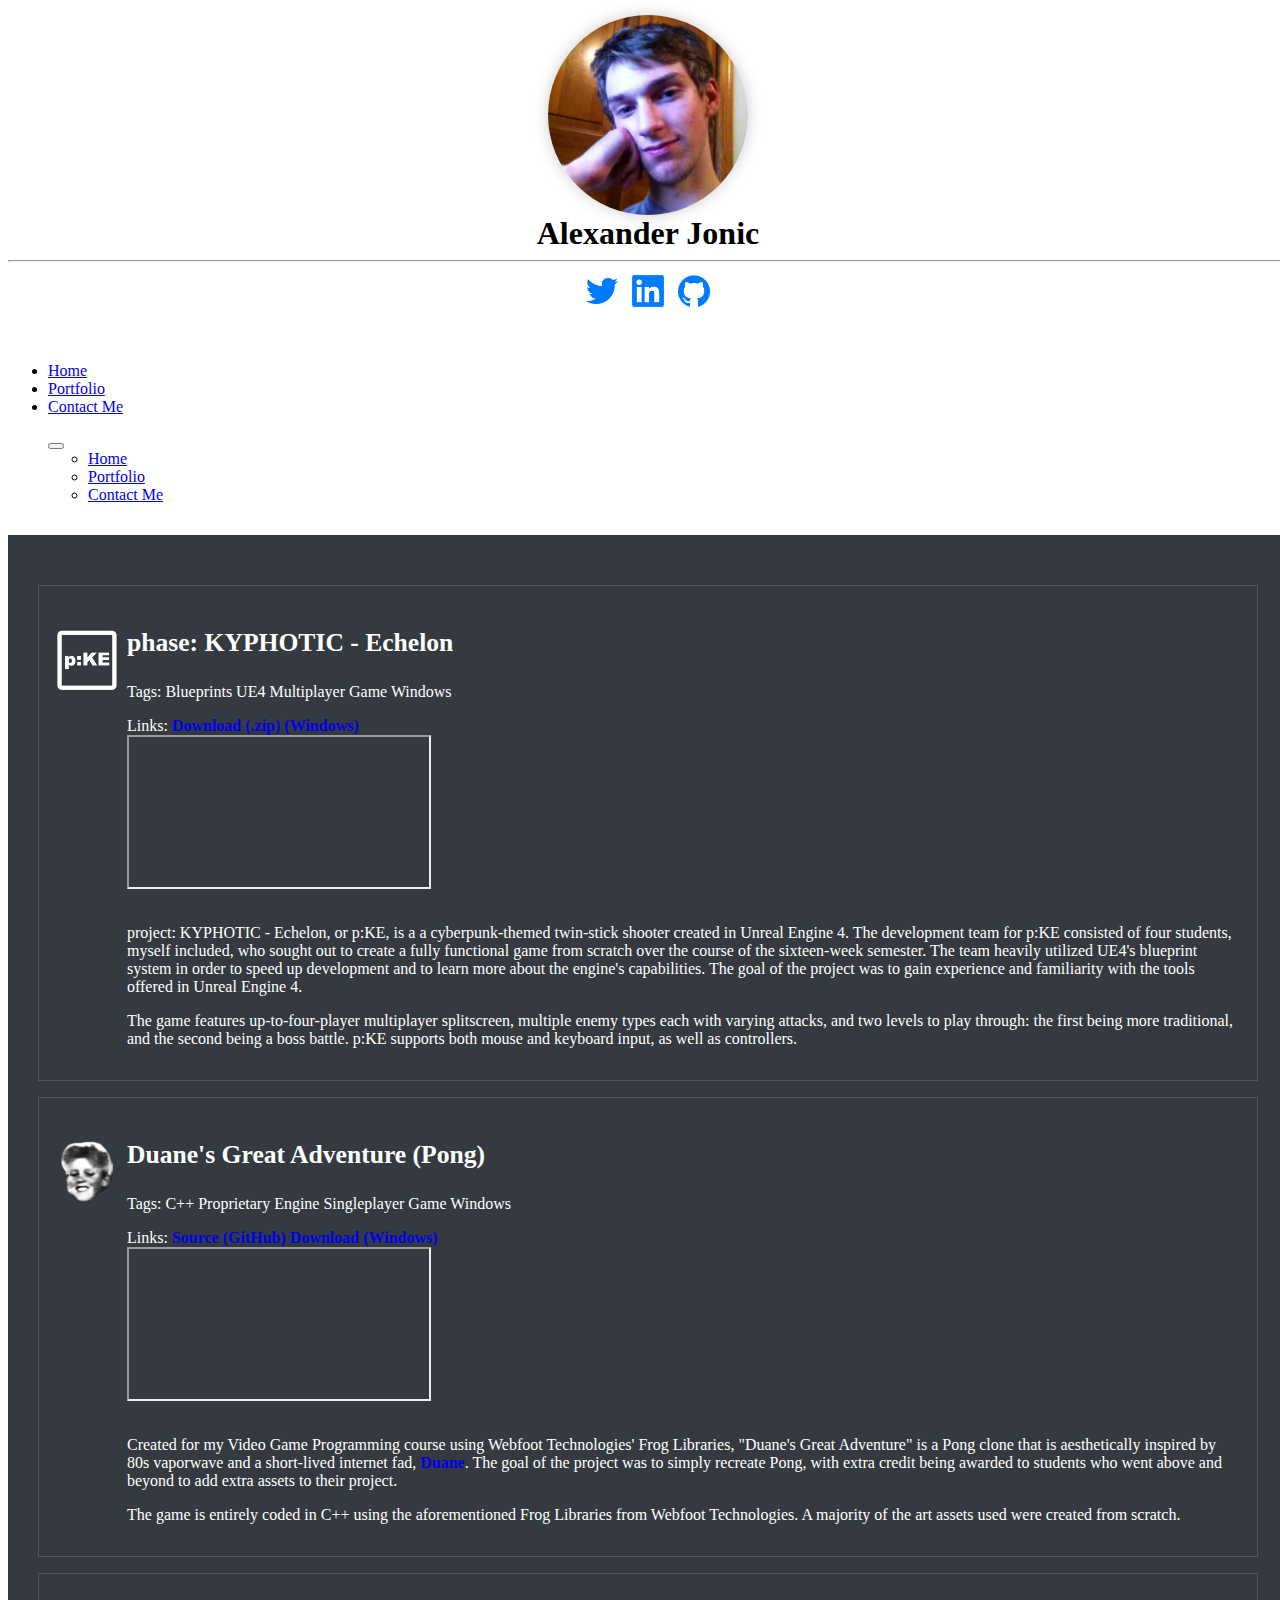
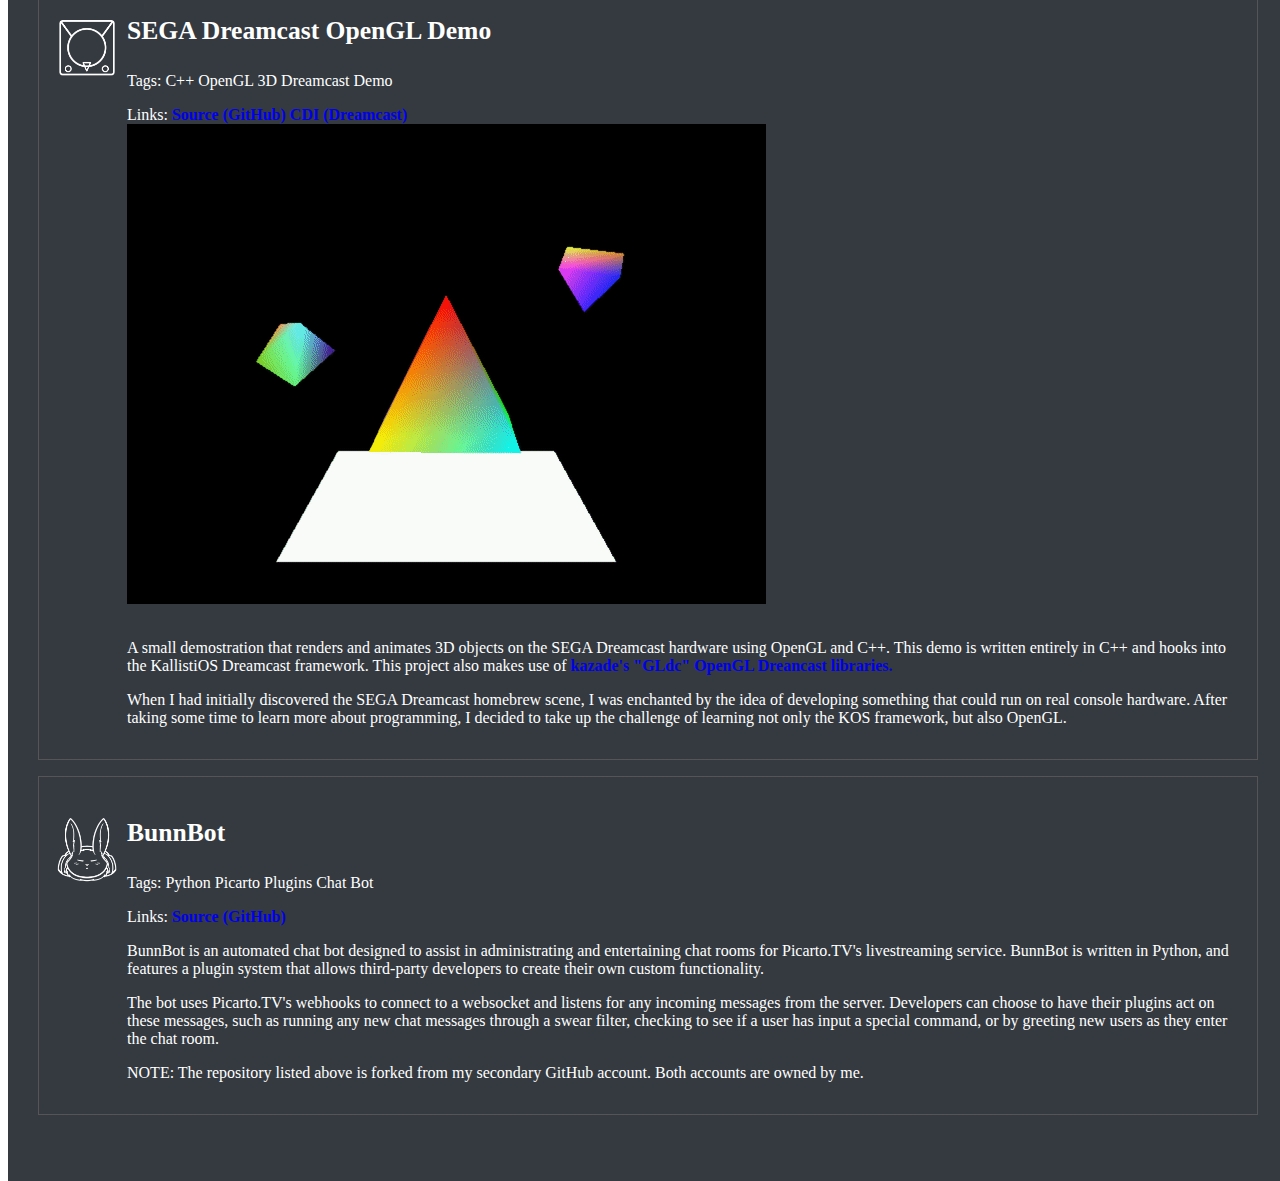
==== portfolio.html @ a9bcf686 "Added source code for Duane" ====
<!DOCTYPE html>
<html lang="en">
<head>
  <meta charset="utf-8">
  <meta name="viewport" content="width=device-width, initial-scale=1, shrink-to-fit=no">

  <link rel="stylesheet" href="https://stackpath.bootstrapcdn.com/bootstrap/4.2.1/css/bootstrap.min.css" integrity="sha384-GJzZqFGwb1QTTN6wy59ffF1BuGJpLSa9DkKMp0DgiMDm4iYMj70gZWKYbI706tWS" crossorigin="anonymous">

  <script src="https://code.jquery.com/jquery-3.3.1.slim.min.js" integrity="sha384-q8i/X+965DzO0rT7abK41JStQIAqVgRVzpbzo5smXKp4YfRvH+8abtTE1Pi6jizo" crossorigin="anonymous"></script>
  <script src="https://cdnjs.cloudflare.com/ajax/libs/popper.js/1.14.6/umd/popper.min.js" integrity="sha384-wHAiFfRlMFy6i5SRaxvfOCifBUQy1xHdJ/yoi7FRNXMRBu5WHdZYu1hA6ZOblgut" crossorigin="anonymous"></script>
  <script src="https://stackpath.bootstrapcdn.com/bootstrap/4.2.1/js/bootstrap.min.js" integrity="sha384-B0UglyR+jN6CkvvICOB2joaf5I4l3gm9GU6Hc1og6Ls7i6U/mkkaduKaBhlAXv9k" crossorigin="anonymous"></script>

  <link rel="stylesheet" href="https://cdnjs.cloudflare.com/ajax/libs/font-awesome/4.7.0/css/font-awesome.min.css">
  <link rel="stylesheet" href="stylesheets/style.css">

  <title>Alexander Jonic</title>
</head>
<body>
  <div>
    <!-- Header -->
    <section>
      <div class="d-flex flex-row justify-content-center align-items-center" align="center" style="margin: 15px 0px;">
        <div class="p-2"><img src="content/alex_profile.jpg" class="img-fluid mx-auto profile-pic" alt="Alexander Jonic"></div>
        <div class="p-2">
          <h1 style="margin:auto;">Alexander Jonic</h1>
          <hr/>
          <div>
            <ul style="padding: 5px; margin: auto;">
              <li class="social-media">
                <a href="http://www.twitter.com/alexjonic"><img src="content/social_media_icons/twitter_hover.png" style="animation-delay: 0s;"></a>
              </li>
              <li class="social-media">
                <a href="http://www.linkedin.com/in/alex-jonic"><img src="content/social_media_icons/linkedin_hover.png" style="animation-delay: 0.15s;"></a>
              </li>
              <li class="social-media">
                <a href="https://github.com/AlexanderSJ"><img src="content/social_media_icons/github_hover.png" style="animation-delay: 0.3s;"></a>
              </li>
            </ul>
          </div>
        </div>

      </div>
    </section>

    <span id="pke"></span>
    <!-- Navbar -->
    <nav class="navbar navbar-expand-sm navbar-expand-md navbar-expand-lg bg-dark navbar-dark sticky-top" style="padding-top: 15px; padding-bottom: 15px;">
      <div class="container d-none d-sm-block">
        <ul class="navbar-nav">
          <li class="nav-item d-none d-sm-inline">
            <a class="nav-link" href="index.html#home">Home</a>
          </li>
          <!--<li class="nav-item d-none d-sm-inline">
            <a class="nav-link" href="">Résumé</a>
          </li>-->
          <li class="nav-item d-none d-sm-inline">
            <a class="nav-link active" href="#">Portfolio</a>
          </li>
          <li class="nav-item d-none d-sm-inline">
            <a class="nav-link" href="index.html#contact">Contact Me</a>
          </li>
        </ul>
      </div>
      <ul class="navbar-nav d-block d-sm-none">
        <button class="navbar-toggler" type="button" data-toggle="collapse" data-target="#navbarNav" aria-controls="navbarNav" aria-expanded="false" aria-label="Toggle navigation">
          <span class="navbar-toggler-icon"></span>
        </button>
        <div class="collapse navbar-collapse" id="navbarNav">
          <ul class="navbar-nav">
            <li class="nav-item">
              <a class="nav-link" href="index.html#home">Home</a>
            </li>
            <!-- <li>
              <a class="nav-link" href="">Résumé</a>
            </li> -->
            <li>
              <a class="nav-link active" href="#">Portfolio</a>
            </li>
            <li>
              <a class="nav-link" href="index.html#contact">Contact Me</a>
            </li>
          </ul>
        </div>
      </ul>
    </nav>

    <!-- Information Section -->
    <section>
      <div class="container-fluid section pl-5 pr-5" style="background-color:#343a40; height:100%; color:#FFF;">

          <div class="row mt-2">
            <div class="col-xs-12 col-sm-12 col-md-12 col-lg-12 col-xl-12 pb-4">
              <div class="card h-100">
                <div class="card-block block-4">
                  <h3 class="card-title">phase: KYPHOTIC - Echelon</h3>
                  <p>
                    Tags:
                    <span class="badge badge-pill badge-primary">Blueprints</span>
                    <span class="badge badge-pill badge-primary">UE4</span>
                    <span class="badge badge-pill badge-primary">Multiplayer</span>
                    <span class="badge badge-pill badge-primary">Game</span>
                    <span class="badge badge-pill badge-primary">Windows</span>
                    <!-- <span class="badge badge-pill badge-primary">Mac</span> -->
                  </p>
                  <div class="pb-2">
                    Links:
                    <a href="https://drive.google.com/file/d/1HahaZ5cxIX4D4kUOgcbwauWIiXdD_yse/view" class="btn btn-primary btn-sm" role="button">Download (.zip) (Windows)</a>
                  </div>
                  <div class="d-flex flex-row portfolio-video">
                    <div class="embed-responsive embed-responsive-16by9">
                      <iframe class="embed-responsive-item" src="https://www.youtube.com/embed/3O8rvNRopBs" allowfullscreen></iframe>
                    </div>
                  </div>
                  <div>
                    <p class="card-text">
                      project: KYPHOTIC - Echelon, or p:KE, is a a cyberpunk-themed twin-stick shooter created in Unreal Engine 4. The development team for p:KE consisted of four students, myself included, who sought out to create
                      a fully functional game from scratch over the course of the sixteen-week semester. The team heavily utilized UE4's blueprint system in order to speed up development and to learn more about the engine's capabilities. The goal of the project was to gain experience
                      and familiarity with the tools offered in Unreal Engine 4.
                    </p>
                    <span id="duane"></span>
                    <p class="card-text">
                      The game features up-to-four-player multiplayer splitscreen, multiple enemy types each with varying attacks, and two levels to play through: the first being more traditional, and the second being a boss battle. p:KE supports both mouse and keyboard input, as well as controllers.
                    </p>
                  </div>
                </div>
              </div>
            </div>
            <div class="col-xs-12 col-sm-12 col-md-12 col-lg-12 col-xl-12 pb-4">
              <div class="card h-100">
                <div class="card-block block-5">
                  <h3 class="card-title">Duane's Great Adventure (Pong)</h3>
                  <p>
                    Tags:
                    <span class="badge badge-pill badge-primary">C++</span>
                    <span class="badge badge-pill badge-primary">Proprietary Engine</span>
                    <span class="badge badge-pill badge-primary">Singleplayer</span>
                    <span class="badge badge-pill badge-primary">Game</span>
                    <span class="badge badge-pill badge-primary">Windows</span>
                  </p>
                  <div class="pb-2">
                    Links:
                    <a href="https://github.com/AlexanderSJ/DuanesGreatAdventure" class="btn btn-primary btn-sm" role="button">Source (GitHub)</a>
                    <a href="https://github.com/AlexanderSJ/DuanesGreatAdventure/releases/tag/1.0.0" class="btn btn-primary btn-sm" role="button">Download (Windows)</a>
                  </div>
                  <div class="d-flex flex-row portfolio-video">
                    <div class="embed-responsive embed-responsive-16by9">
                      <iframe src="https://www.youtube.com/embed/Q-MtAIVDvu4" allowfullscreen></iframe>
                    </div>
                  </div>
                  <p class="card-text">
                    Created for my Video Game Programming course using Webfoot Technologies' Frog Libraries, "Duane's Great Adventure" is a Pong clone that is aesthetically inspired by 80s vaporwave and a short-lived internet fad, <a href="https://www.youtube.com/watch?v=mGvdVXxFkY4">Duane</a>.
                    The goal of the project was to simply recreate Pong, with extra credit being awarded to students who went above and beyond to add extra assets to their project.
                  </p>
                  <span id="dreamcast"></span>
                  <p class="card-text">
                    The game is entirely coded in C++ using the aforementioned Frog Libraries from Webfoot Technologies. A majority of the art assets used were created from scratch.
                  </p>
                </div>
              </div>
            </div>
            <div class="col-xs-12 col-sm-12 col-md-12 col-lg-12 col-xl-12 pb-4">
              <div class="card h-100">
                <div class="card-block block-6">
                  <h3 class="card-title">SEGA Dreamcast OpenGL Demo</h3>
                  <p>
                    Tags:
                    <span class="badge badge-pill badge-primary">C++</span>
                    <span class="badge badge-pill badge-primary">OpenGL</span>
                    <span class="badge badge-pill badge-primary">3D</span>
                    <span class="badge badge-pill badge-primary">Dreamcast</span>
                    <span class="badge badge-pill badge-primary">Demo</span>
                  </p>
                  <div class="pb-2">
                    Links:
                    <a href="https://github.com/AlexanderSJ/Dreamcast_OpenGL_Demo" class="btn btn-primary btn-sm" role="button">Source (GitHub)</a>
                    <a href="https://github.com/AlexanderSJ/Dreamcast_OpenGL_Demo/releases" class="btn btn-primary btn-sm" role="button">CDI (Dreamcast)</a>
                  </div>
                  <div class="portfolio-video">
                    <img src="content/dreamcast.gif" class="img-fluid"/>
                  </div>

                  <p class="card-text">
                    A small demostration that renders and animates 3D objects on the SEGA Dreamcast hardware using OpenGL and C++.
                    This demo is written entirely in C++ and hooks into the KallistiOS Dreamcast framework. This project also makes use
                    of <a href="http://dcemulation.org/phpBB/viewtopic.php?f=29&t=104595">kazade's "GLdc" OpenGL Dreancast libraries.</a>
                  </p>
                  <p>
                    When I had initially discovered the SEGA Dreamcast homebrew scene, I was enchanted by the idea of developing something that could run on real console hardware. After taking some time to
                    learn more about programming, I decided to take up the challenge of learning not only the KOS framework, but also OpenGL.
                  </p>
                  <span id="bunnbot"></span>
                </div>
              </div>
            </div>

            <div class="col-xs-12 col-sm-12 col-md-12 col-lg-12 col-xl-12 pb-4">
              <div class="card">
                <div class="card-block block-7">
                  <h3 class="card-title">BunnBot</h3>
                  <p>
                    Tags:
                    <span class="badge badge-pill badge-primary">Python</span>
                    <span class="badge badge-pill badge-primary">Picarto</span>
                    <span class="badge badge-pill badge-primary">Plugins</span>
                    <span class="badge badge-pill badge-primary">Chat Bot</span>
                  </p>
                  <div class="pb-2">
                    Links:
                    <a href="https://github.com/AlexanderSJ/Bunnbot" class="btn btn-primary btn-sm" role="button">Source (GitHub)</a>
                  </div>
                  <p class="card-text">
                    BunnBot is an automated chat bot designed to assist in administrating and entertaining chat rooms for Picarto.TV's livestreaming service.
                    BunnBot is written in Python, and features a plugin system that allows third-party developers to create their own custom functionality.
                  </p>
                  <p>
                    The bot uses Picarto.TV's webhooks to connect to a websocket and listens for any incoming messages from the server. Developers can choose to have their plugins act on these
                    messages, such as running any new chat messages through a swear filter, checking to see if a user has input a special command, or by greeting new users as they enter the chat room.
                  </p>
                  <p>
                    NOTE: The repository listed above is forked from my secondary GitHub account. Both accounts are owned by me.
                  </p>
                </div>
              </div>
            </div>

          </div>

        </div>
      </section>

  <!-- End HTML -->
  </div>
</div>


</body>
</html>
---- stylesheets/style.css ----
html, body {
  height: 100%;
  width: 100%;
}
.section {
  padding: 50px 30px;
}

.section-header{
  padding-bottom:15px;
}
.social-media {
  display: inline;
  text-align:center;
  padding: 0px 5px;
}

.social-media img {
  height:32px;
  width:32px;
  -webkit-animation: social-media-start 1.5s 1 ease-out;
  animation-fill-mode: both;
}

.portfolio-video {
  max-width: 500px;
  padding-bottom: 15px;
}

div.about_text {
  font-family: "Arial";
  font-size: 18px;
  font-style: italic;
}

img.profile-pic {
  display:block;
  box-shadow: 0px 0px 15px #CCC;
  border-radius: 50%;
  max-width: 100%;
  height: auto;
  width: 200px;
}

hr {
  background-color: #ccc;
}

/* XS */
.card .card-block .card-title {
  color:#FFF;
  //background-color: #FF0;
  font-size:1rem;
  font-weight: bold;
}

/* Small */
@media (min-width: 26em){
  .card .card-block .card-title {
    color:#FFF;
    //background-color: #0FF;
    font-size:1.2rem;
  }
}

/* Small */
@media (min-width: 36em){
  .card .card-block .card-title {
    color:#FFF;
    //background-color: #F0F;
    font-size:1rem;
  }
}

/* Small */
@media (min-width: 49em){
  .card .card-block .card-title {
    color:#FFF;
    //background-color: #F00;
    font-size:1rem;
  }
}

/* Medium */
@media (min-width: 56em){
  .card .card-block .card-title {
    color:#FFF;
    //background-color: #0F0;
    font-size:1.4rem;
  }
}

/* Large */
@media (min-width: 75em){
  .card .card-block .card-title {
    color:#FFF;
    //background-color: #00F;
    font-size:1.6rem;
  }
}

.card {
  padding: 1rem;
  margin-top: 0;
  margin-bottom: 1rem;
  border: 1px solid #555;
  -webkit-transition: .5s all ease;
  -moz-transition: .5s all ease;
  transition: .5s all ease;
  background-color:#343a40;
}

.card:hover {
  -webkit-box-shadow: 0px 0px 25px -4px rgb(158, 158, 158);
  -moz-box-shadow: 0px 0px 25px -4px rgb(158, 158, 158);
  box-shadow: 0px 0px 25px -4px rgb(158, 158, 158);
}

.card .card-block {
  padding-left: 72px;
  position: relative;
}

.card .card-block a {
  font-weight: 700;
  text-decoration: none;
}

.card .card-block:before {
  position: absolute;
  font-size:39px;
  color: #007b5e;
  left: 0;
  -webkit-transition: -webkit-transform .2s ease-in-out;
  transition:transform .2s ease-in-out;
}

.card .block-1:before {
  content:"";
  width:64px;
  height:64px;
  background-image: url("../content/languages_icon.png");
  background-size: 64px 64px;
  background-repeat: no-repeat;
}

.card .block-2:before {
  content:"";
  width:64px;
  height:64px;
  background-image: url("../content/tools_icon.png");
  background-size: 64px 64px;
  background-repeat: no-repeat;
}

.card .block-3:before {
  content:"";
  width:64px;
  height:64px;
  background-image: url("../content/technologies_icon.png");
  background-size: 64px 64px;
  background-repeat: no-repeat;
}

.card .block-4:before {
  content:"";
  width:64px;
  height:64px;
  background-image: url("../content/pke_icon.png");
  background-size: 64px 64px;
  background-repeat: no-repeat;
}

.card .block-5:before {
  content:"";
  width:64px;
  height:64px;
  background-image: url("../content/duane_icon.png");
  background-size: 64px 64px;
  background-repeat: no-repeat;
}

.card .block-6:before {
  content:"";
  width:64px;
  height:64px;
  background-image: url("../content/dreamcast_icon.png");
  background-size: 64px 64px;
  background-repeat: no-repeat;
}

.card .block-7:before {
  content:"";
  width:64px;
  height:64px;
  background-image: url("../content/bunbot_icon.png");
  background-size: 64px 64px;
  background-repeat: no-repeat;
}

.card:hover .card-block:before {
  /*transform: rotateY(360deg);
  transition: 1s all ease;
  */

  -webkit-animation: rotate-icon 1.5s infinite linear;

}

@-webkit-keyframes rotate-icon {
  from{
    -webkit-transform:rotateY(0deg);
  }
  to {
    -webkit-transform:rotateY(359deg);
  }
}

@-webkit-keyframes social-media-start {
  0% {
    -webkit-transform:translate(0px, -10px);
    opacity: 0;
  }

  1% {
    opacity: 0;
  }

  100% {
    -webkit-transform:translate(0px, 0px);
    opacity: 1;
  }
}
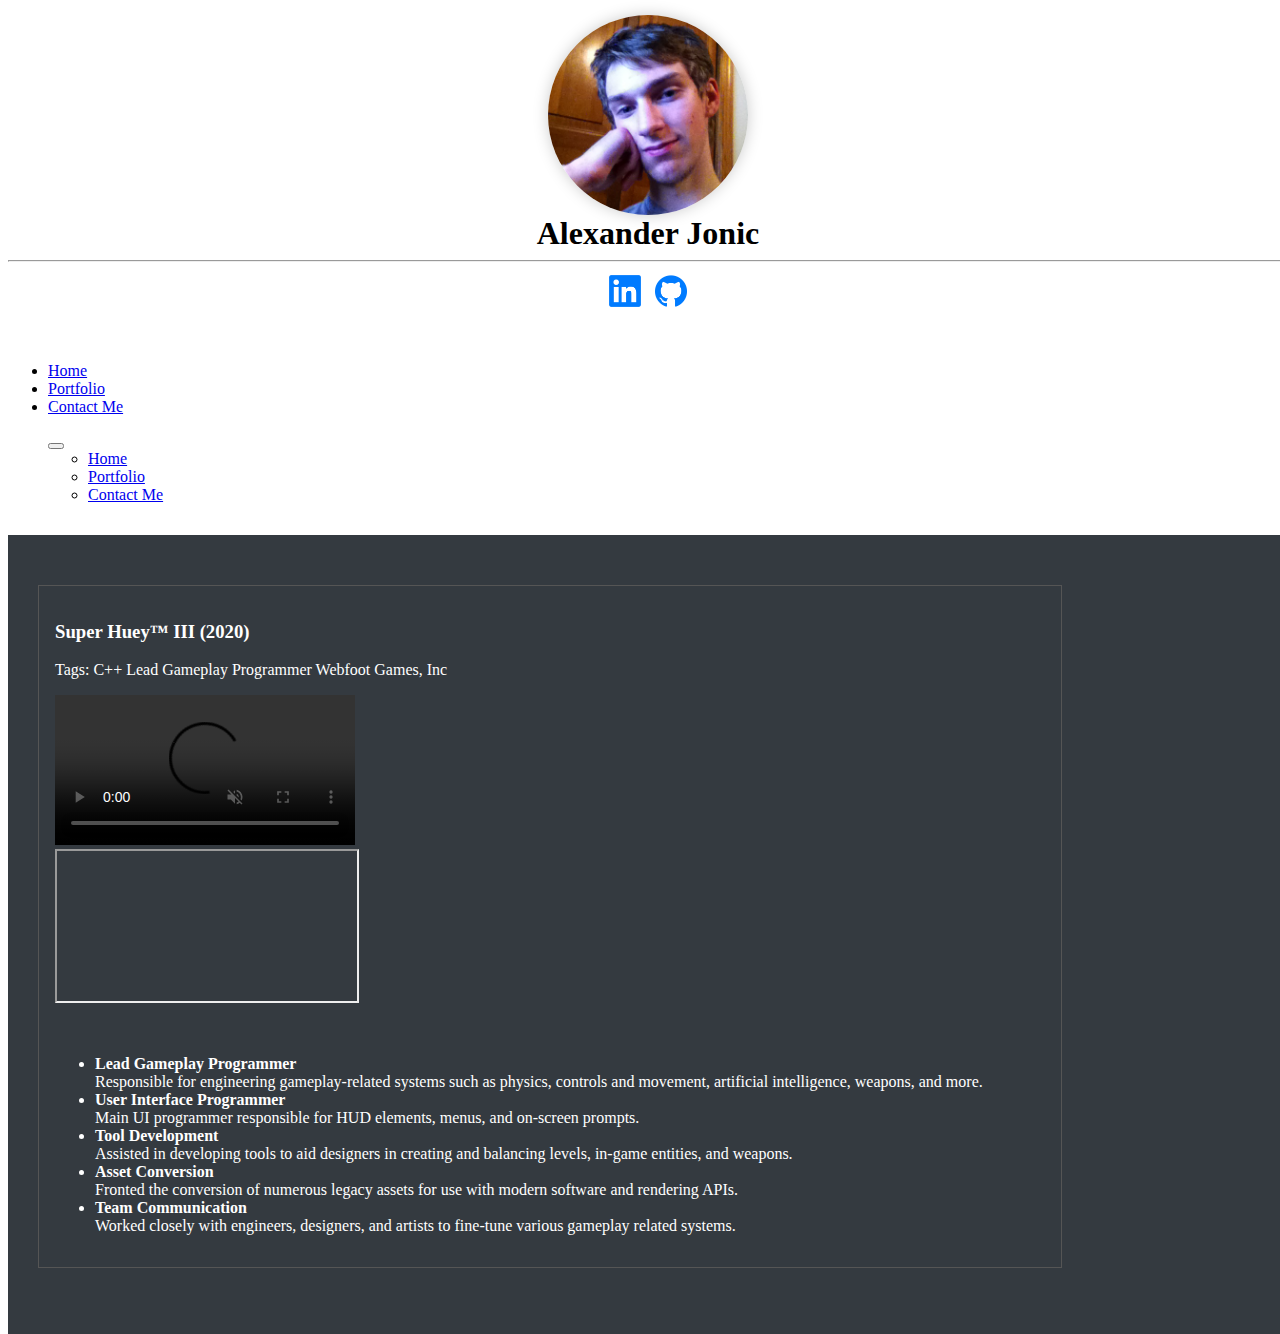
==== commit 3428dd31: "Updated portfolio." ====
--- a/portfolio.html
+++ b/portfolio.html
@@ -1,235 +1,130 @@
 <!DOCTYPE html>
 <html lang="en">
 <head>
-  <meta charset="utf-8">
-  <meta name="viewport" content="width=device-width, initial-scale=1, shrink-to-fit=no">
+   <meta charset="utf-8">
+   <meta name="viewport" content="width=device-width, initial-scale=1, shrink-to-fit=no">
 
-  <link rel="stylesheet" href="https://stackpath.bootstrapcdn.com/bootstrap/4.2.1/css/bootstrap.min.css" integrity="sha384-GJzZqFGwb1QTTN6wy59ffF1BuGJpLSa9DkKMp0DgiMDm4iYMj70gZWKYbI706tWS" crossorigin="anonymous">
+   <link rel="stylesheet" href="https://stackpath.bootstrapcdn.com/bootstrap/4.2.1/css/bootstrap.min.css" integrity="sha384-GJzZqFGwb1QTTN6wy59ffF1BuGJpLSa9DkKMp0DgiMDm4iYMj70gZWKYbI706tWS" crossorigin="anonymous">
 
-  <script src="https://code.jquery.com/jquery-3.3.1.slim.min.js" integrity="sha384-q8i/X+965DzO0rT7abK41JStQIAqVgRVzpbzo5smXKp4YfRvH+8abtTE1Pi6jizo" crossorigin="anonymous"></script>
-  <script src="https://cdnjs.cloudflare.com/ajax/libs/popper.js/1.14.6/umd/popper.min.js" integrity="sha384-wHAiFfRlMFy6i5SRaxvfOCifBUQy1xHdJ/yoi7FRNXMRBu5WHdZYu1hA6ZOblgut" crossorigin="anonymous"></script>
-  <script src="https://stackpath.bootstrapcdn.com/bootstrap/4.2.1/js/bootstrap.min.js" integrity="sha384-B0UglyR+jN6CkvvICOB2joaf5I4l3gm9GU6Hc1og6Ls7i6U/mkkaduKaBhlAXv9k" crossorigin="anonymous"></script>
+   <script src="https://code.jquery.com/jquery-3.3.1.slim.min.js" integrity="sha384-q8i/X+965DzO0rT7abK41JStQIAqVgRVzpbzo5smXKp4YfRvH+8abtTE1Pi6jizo" crossorigin="anonymous"></script>
+   <script src="https://cdnjs.cloudflare.com/ajax/libs/popper.js/1.14.6/umd/popper.min.js" integrity="sha384-wHAiFfRlMFy6i5SRaxvfOCifBUQy1xHdJ/yoi7FRNXMRBu5WHdZYu1hA6ZOblgut" crossorigin="anonymous"></script>
+   <script src="https://stackpath.bootstrapcdn.com/bootstrap/4.2.1/js/bootstrap.min.js" integrity="sha384-B0UglyR+jN6CkvvICOB2joaf5I4l3gm9GU6Hc1og6Ls7i6U/mkkaduKaBhlAXv9k" crossorigin="anonymous"></script>
 
-  <link rel="stylesheet" href="https://cdnjs.cloudflare.com/ajax/libs/font-awesome/4.7.0/css/font-awesome.min.css">
-  <link rel="stylesheet" href="stylesheets/style.css">
+   <link rel="stylesheet" href="https://cdnjs.cloudflare.com/ajax/libs/font-awesome/4.7.0/css/font-awesome.min.css">
+   <link rel="stylesheet" href="stylesheets/style.css">
 
-  <title>Alexander Jonic</title>
+   <title>Alexander Jonic</title>
 </head>
 <body>
-  <div>
-    <!-- Header -->
-    <section>
-      <div class="d-flex flex-row justify-content-center align-items-center" align="center" style="margin: 15px 0px;">
-        <div class="p-2"><img src="content/alex_profile.jpg" class="img-fluid mx-auto profile-pic" alt="Alexander Jonic"></div>
-        <div class="p-2">
-          <h1 style="margin:auto;">Alexander Jonic</h1>
-          <hr/>
-          <div>
-            <ul style="padding: 5px; margin: auto;">
-              <li class="social-media">
-                <a href="http://www.twitter.com/alexjonic"><img src="content/social_media_icons/twitter_hover.png" style="animation-delay: 0s;"></a>
-              </li>
-              <li class="social-media">
-                <a href="http://www.linkedin.com/in/alex-jonic"><img src="content/social_media_icons/linkedin_hover.png" style="animation-delay: 0.15s;"></a>
-              </li>
-              <li class="social-media">
-                <a href="https://github.com/AlexanderSJ"><img src="content/social_media_icons/github_hover.png" style="animation-delay: 0.3s;"></a>
-              </li>
-            </ul>
-          </div>
-        </div>
+   <div>
+      <!-- Header -->
+      <section>
+         <div class="d-flex flex-row justify-content-center align-items-center" align="center" style="margin: 15px 0px;">
+            <div class="p-2"><img src="content/alex_profile.jpg" class="img-fluid mx-auto profile-pic" alt="Alexander Jonic"></div>
+            <div class="p-2">
+               <h1 style="margin:auto;">Alexander Jonic</h1>
+               <hr/>
+               <div>
+                  <ul style="padding: 5px; margin: auto;">
+                     <li class="social-media">
+                        <a href="http://www.linkedin.com/in/alex-jonic"><img src="content/social_media_icons/linkedin_hover.png" style="animation-delay: 0.15s;"></a>
+                     </li>
+                     <li class="social-media">
+                        <a href="https://github.com/AlexanderSJ"><img src="content/social_media_icons/github_hover.png" style="animation-delay: 0.3s;"></a>
+                     </li>
+                  </ul>
+               </div>
+            </div>
 
-      </div>
-    </section>
+         </div>
+      </section>
 
-    <span id="pke"></span>
-    <!-- Navbar -->
-    <nav class="navbar navbar-expand-sm navbar-expand-md navbar-expand-lg bg-dark navbar-dark sticky-top" style="padding-top: 15px; padding-bottom: 15px;">
-      <div class="container d-none d-sm-block">
-        <ul class="navbar-nav">
-          <li class="nav-item d-none d-sm-inline">
-            <a class="nav-link" href="index.html#home">Home</a>
-          </li>
-          <!--<li class="nav-item d-none d-sm-inline">
-            <a class="nav-link" href="">Résumé</a>
-          </li>-->
-          <li class="nav-item d-none d-sm-inline">
-            <a class="nav-link active" href="#">Portfolio</a>
-          </li>
-          <li class="nav-item d-none d-sm-inline">
-            <a class="nav-link" href="index.html#contact">Contact Me</a>
-          </li>
-        </ul>
+      <span id="sh3"></span>
+      <!-- Navbar -->
+      <nav class="navbar navbar-expand-sm navbar-expand-md navbar-expand-lg bg-dark navbar-dark sticky-top" style="padding-top: 15px; padding-bottom: 15px;">
+         <div class="container d-none d-sm-block">
+            <ul class="navbar-nav">
+               <li class="nav-item d-none d-sm-inline">
+                  <a class="nav-link" href="index.html#home">Home</a>
+               </li>
+               <!--<li class="nav-item d-none d-sm-inline">
+               <a class="nav-link" href="">Résumé</a>
+            </li>-->
+            <li class="nav-item d-none d-sm-inline">
+               <a class="nav-link active" href="#">Portfolio</a>
+            </li>
+            <li class="nav-item d-none d-sm-inline">
+               <a class="nav-link" href="index.html#contact">Contact Me</a>
+            </li>
+         </ul>
       </div>
       <ul class="navbar-nav d-block d-sm-none">
-        <button class="navbar-toggler" type="button" data-toggle="collapse" data-target="#navbarNav" aria-controls="navbarNav" aria-expanded="false" aria-label="Toggle navigation">
-          <span class="navbar-toggler-icon"></span>
-        </button>
-        <div class="collapse navbar-collapse" id="navbarNav">
-          <ul class="navbar-nav">
-            <li class="nav-item">
-              <a class="nav-link" href="index.html#home">Home</a>
-            </li>
-            <!-- <li>
-              <a class="nav-link" href="">Résumé</a>
+         <button class="navbar-toggler" type="button" data-toggle="collapse" data-target="#navbarNav" aria-controls="navbarNav" aria-expanded="false" aria-label="Toggle navigation">
+            <span class="navbar-toggler-icon"></span>
+         </button>
+         <div class="collapse navbar-collapse" id="navbarNav">
+            <ul class="navbar-nav">
+               <li class="nav-item">
+                  <a class="nav-link" href="index.html#home">Home</a>
+               </li>
+               <!-- <li>
+               <a class="nav-link" href="">Résumé</a>
             </li> -->
             <li>
-              <a class="nav-link active" href="#">Portfolio</a>
+               <a class="nav-link active" href="#">Portfolio</a>
             </li>
             <li>
-              <a class="nav-link" href="index.html#contact">Contact Me</a>
+               <a class="nav-link" href="index.html#contact">Contact Me</a>
             </li>
-          </ul>
-        </div>
-      </ul>
-    </nav>
+         </ul>
+      </div>
+   </ul>
+</nav>
 
-    <!-- Information Section -->
-    <section>
-      <div class="container-fluid section pl-5 pr-5" style="background-color:#343a40; height:100%; color:#FFF;">
+<!-- Information Section -->
+<section>
+   <div class="container-fluid section pl-5 pr-5" style="background-color:#343a40; height:100%; color:#FFF;">
 
-          <div class="row mt-2">
-            <div class="col-xs-12 col-sm-12 col-md-12 col-lg-12 col-xl-12 pb-4">
-              <div class="card h-100">
-                <div class="card-block block-4">
-                  <h3 class="card-title">phase: KYPHOTIC - Echelon</h3>
-                  <p>
-                    Tags:
-                    <span class="badge badge-pill badge-primary">Blueprints</span>
-                    <span class="badge badge-pill badge-primary">UE4</span>
-                    <span class="badge badge-pill badge-primary">Multiplayer</span>
-                    <span class="badge badge-pill badge-primary">Game</span>
-                    <span class="badge badge-pill badge-primary">Windows</span>
-                    <!-- <span class="badge badge-pill badge-primary">Mac</span> -->
-                  </p>
-                  <div class="pb-2">
-                    Links:
-                    <a href="https://drive.google.com/file/d/1HahaZ5cxIX4D4kUOgcbwauWIiXdD_yse/view" class="btn btn-primary btn-sm" role="button">Download (.zip) (Windows)</a>
+      <div class="row mt-2 mx-auto" style="max-width: 1024px">
+         <div class="col-xs-12 col-sm-12 col-md-12 col-lg-12 col-xl-12 pb-4">
+            <div class="card h-100">
+               <h3 class="card-title">Super Huey™ III (2020)</h3>
+               <p>
+                  Tags:
+                  <span class="badge badge-primary">C++</span>
+                  <span class="badge badge-primary">Lead Gameplay Programmer</span>
+                  <span class="badge badge-primary">Webfoot Games, Inc</span>
+                  <!-- <span class="badge badge-pill badge-primary">Mac</span> -->
+               </p>
+               <div class="px-5">
+                  <div class="d-flex justify-content-center mt-2">
+                     <div class="embed-responsive embed-responsive-16by9">
+                        <video playsinline autoplay muted loop controls>
+                           <source src="https://steamcdn-a.akamaihd.net/steam/apps/256802897/movie480_vp9.webm?t=1602856136" type="video/webm">
+                              Your browser does not support this video.
+                           </video>
+                        </div>
+                     </div>
+                     <div class="d-flex pb-2 embed-responsive" style="height: 190px">
+                        <iframe src="https://store.steampowered.com/widget/1341780/"></iframe>
+                     </div>
+                     <p>
+                        <ul>
+                           <li><b>Lead Gameplay Programmer</b><br/>Responsible for engineering gameplay-related systems such as physics, controls and movement, artificial intelligence, weapons, and more.</li>
+                           <li><b>User Interface Programmer</b><br/>Main UI programmer responsible for HUD elements, menus, and on-screen prompts.</li>
+                           <li><b>Tool Development</b><br/>Assisted in developing tools to aid designers in creating and balancing levels, in-game entities, and weapons.</li>
+                           <li><b>Asset Conversion</b><br/>Fronted the conversion of numerous legacy assets for use with modern software and rendering APIs.</li>
+                           <li><b>Team Communication</b><br/>Worked closely with engineers, designers, and artists to fine-tune various gameplay related systems.</li>
+                        </ul>
+                     </p>
                   </div>
-                  <div class="d-flex flex-row portfolio-video">
-                    <div class="embed-responsive embed-responsive-16by9">
-                      <iframe class="embed-responsive-item" src="https://www.youtube.com/embed/3O8rvNRopBs" allowfullscreen></iframe>
-                    </div>
-                  </div>
-                  <div>
-                    <p class="card-text">
-                      project: KYPHOTIC - Echelon, or p:KE, is a a cyberpunk-themed twin-stick shooter created in Unreal Engine 4. The development team for p:KE consisted of four students, myself included, who sought out to create
-                      a fully functional game from scratch over the course of the sixteen-week semester. The team heavily utilized UE4's blueprint system in order to speed up development and to learn more about the engine's capabilities. The goal of the project was to gain experience
-                      and familiarity with the tools offered in Unreal Engine 4.
-                    </p>
-                    <span id="duane"></span>
-                    <p class="card-text">
-                      The game features up-to-four-player multiplayer splitscreen, multiple enemy types each with varying attacks, and two levels to play through: the first being more traditional, and the second being a boss battle. p:KE supports both mouse and keyboard input, as well as controllers.
-                    </p>
-                  </div>
-                </div>
-              </div>
+               </div>
             </div>
-            <div class="col-xs-12 col-sm-12 col-md-12 col-lg-12 col-xl-12 pb-4">
-              <div class="card h-100">
-                <div class="card-block block-5">
-                  <h3 class="card-title">Duane's Great Adventure (Pong)</h3>
-                  <p>
-                    Tags:
-                    <span class="badge badge-pill badge-primary">C++</span>
-                    <span class="badge badge-pill badge-primary">Proprietary Engine</span>
-                    <span class="badge badge-pill badge-primary">Singleplayer</span>
-                    <span class="badge badge-pill badge-primary">Game</span>
-                    <span class="badge badge-pill badge-primary">Windows</span>
-                  </p>
-                  <div class="pb-2">
-                    Links:
-                    <a href="https://github.com/AlexanderSJ/DuanesGreatAdventure" class="btn btn-primary btn-sm" role="button">Source (GitHub)</a>
-                    <a href="https://github.com/AlexanderSJ/DuanesGreatAdventure/releases/tag/1.0.0" class="btn btn-primary btn-sm" role="button">Download (Windows)</a>
-                  </div>
-                  <div class="d-flex flex-row portfolio-video">
-                    <div class="embed-responsive embed-responsive-16by9">
-                      <iframe src="https://www.youtube.com/embed/Q-MtAIVDvu4" allowfullscreen></iframe>
-                    </div>
-                  </div>
-                  <p class="card-text">
-                    Created for my Video Game Programming course using Webfoot Technologies' Frog Libraries, "Duane's Great Adventure" is a Pong clone that is aesthetically inspired by 80s vaporwave and a short-lived internet fad, <a href="https://www.youtube.com/watch?v=mGvdVXxFkY4">Duane</a>.
-                    The goal of the project was to simply recreate Pong, with extra credit being awarded to students who went above and beyond to add extra assets to their project.
-                  </p>
-                  <span id="dreamcast"></span>
-                  <p class="card-text">
-                    The game is entirely coded in C++ using the aforementioned Frog Libraries from Webfoot Technologies. A majority of the art assets used were created from scratch.
-                  </p>
-                </div>
-              </div>
-            </div>
-            <div class="col-xs-12 col-sm-12 col-md-12 col-lg-12 col-xl-12 pb-4">
-              <div class="card h-100">
-                <div class="card-block block-6">
-                  <h3 class="card-title">SEGA Dreamcast OpenGL Demo</h3>
-                  <p>
-                    Tags:
-                    <span class="badge badge-pill badge-primary">C++</span>
-                    <span class="badge badge-pill badge-primary">OpenGL</span>
-                    <span class="badge badge-pill badge-primary">3D</span>
-                    <span class="badge badge-pill badge-primary">Dreamcast</span>
-                    <span class="badge badge-pill badge-primary">Demo</span>
-                  </p>
-                  <div class="pb-2">
-                    Links:
-                    <a href="https://github.com/AlexanderSJ/Dreamcast_OpenGL_Demo" class="btn btn-primary btn-sm" role="button">Source (GitHub)</a>
-                    <a href="https://github.com/AlexanderSJ/Dreamcast_OpenGL_Demo/releases" class="btn btn-primary btn-sm" role="button">CDI (Dreamcast)</a>
-                  </div>
-                  <div class="portfolio-video">
-                    <img src="content/dreamcast.gif" class="img-fluid"/>
-                  </div>
-
-                  <p class="card-text">
-                    A small demostration that renders and animates 3D objects on the SEGA Dreamcast hardware using OpenGL and C++.
-                    This demo is written entirely in C++ and hooks into the KallistiOS Dreamcast framework. This project also makes use
-                    of <a href="http://dcemulation.org/phpBB/viewtopic.php?f=29&t=104595">kazade's "GLdc" OpenGL Dreancast libraries.</a>
-                  </p>
-                  <p>
-                    When I had initially discovered the SEGA Dreamcast homebrew scene, I was enchanted by the idea of developing something that could run on real console hardware. After taking some time to
-                    learn more about programming, I decided to take up the challenge of learning not only the KOS framework, but also OpenGL.
-                  </p>
-                  <span id="bunnbot"></span>
-                </div>
-              </div>
-            </div>
-
-            <div class="col-xs-12 col-sm-12 col-md-12 col-lg-12 col-xl-12 pb-4">
-              <div class="card">
-                <div class="card-block block-7">
-                  <h3 class="card-title">BunnBot</h3>
-                  <p>
-                    Tags:
-                    <span class="badge badge-pill badge-primary">Python</span>
-                    <span class="badge badge-pill badge-primary">Picarto</span>
-                    <span class="badge badge-pill badge-primary">Plugins</span>
-                    <span class="badge badge-pill badge-primary">Chat Bot</span>
-                  </p>
-                  <div class="pb-2">
-                    Links:
-                    <a href="https://github.com/AlexanderSJ/Bunnbot" class="btn btn-primary btn-sm" role="button">Source (GitHub)</a>
-                  </div>
-                  <p class="card-text">
-                    BunnBot is an automated chat bot designed to assist in administrating and entertaining chat rooms for Picarto.TV's livestreaming service.
-                    BunnBot is written in Python, and features a plugin system that allows third-party developers to create their own custom functionality.
-                  </p>
-                  <p>
-                    The bot uses Picarto.TV's webhooks to connect to a websocket and listens for any incoming messages from the server. Developers can choose to have their plugins act on these
-                    messages, such as running any new chat messages through a swear filter, checking to see if a user has input a special command, or by greeting new users as they enter the chat room.
-                  </p>
-                  <p>
-                    NOTE: The repository listed above is forked from my secondary GitHub account. Both accounts are owned by me.
-                  </p>
-                </div>
-              </div>
-            </div>
-
-          </div>
-
-        </div>
-      </section>
-
-  <!-- End HTML -->
-  </div>
+         </div>
+      </div>
+   </section>
+   <!-- End HTML -->
+</div>
 </div>
 
 
--- a/stylesheets/style.css
+++ b/stylesheets/style.css
@@ -23,7 +23,7 @@
 }
 
 .portfolio-video {
-  max-width: 500px;
+  max-width: 800px;
   padding-bottom: 15px;
 }
 
@@ -110,6 +110,11 @@
   background-color:#343a40;
 }
 
+.card a {
+  font-weight: 700;
+  text-decoration: none;
+}
+
 .card:hover {
   -webkit-box-shadow: 0px 0px 25px -4px rgb(158, 158, 158);
   -moz-box-shadow: 0px 0px 25px -4px rgb(158, 158, 158);
@@ -119,11 +124,6 @@
 .card .card-block {
   padding-left: 72px;
   position: relative;
-}
-
-.card .card-block a {
-  font-weight: 700;
-  text-decoration: none;
 }
 
 .card .card-block:before {
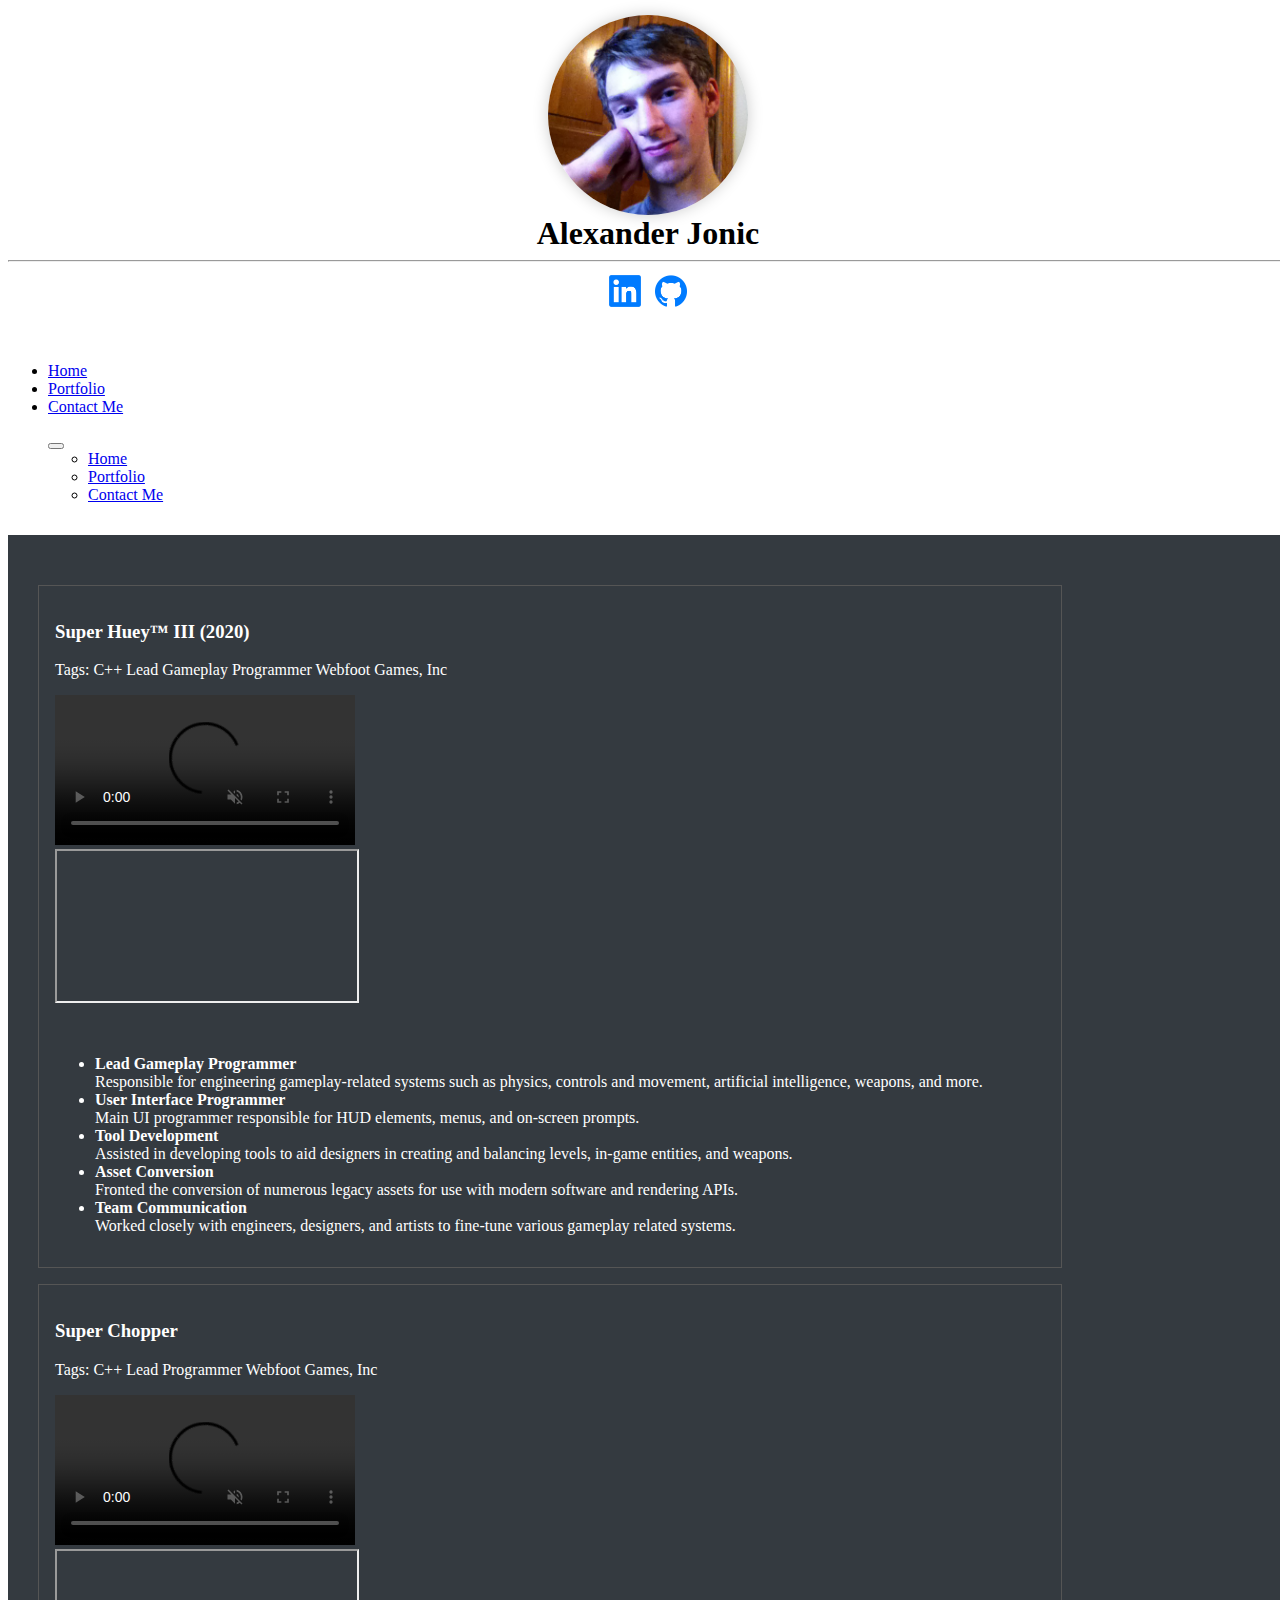
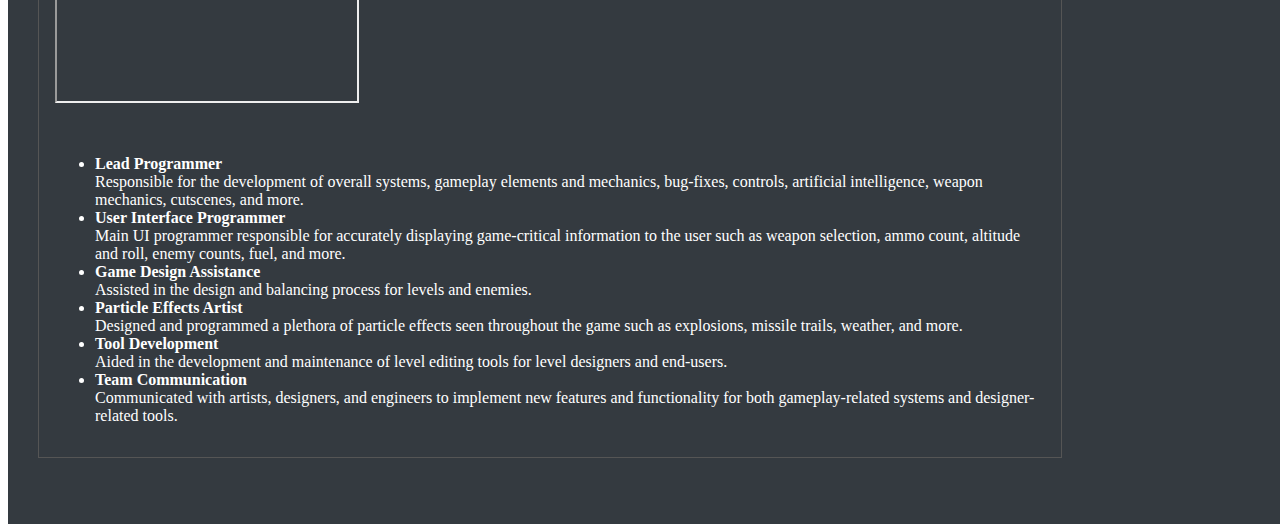
==== commit cc2967b1: "Portfolio update." ====
--- a/portfolio.html
+++ b/portfolio.html
@@ -1,132 +1,167 @@
-<!DOCTYPE html>
-<html lang="en">
-<head>
-   <meta charset="utf-8">
-   <meta name="viewport" content="width=device-width, initial-scale=1, shrink-to-fit=no">
-
-   <link rel="stylesheet" href="https://stackpath.bootstrapcdn.com/bootstrap/4.2.1/css/bootstrap.min.css" integrity="sha384-GJzZqFGwb1QTTN6wy59ffF1BuGJpLSa9DkKMp0DgiMDm4iYMj70gZWKYbI706tWS" crossorigin="anonymous">
-
-   <script src="https://code.jquery.com/jquery-3.3.1.slim.min.js" integrity="sha384-q8i/X+965DzO0rT7abK41JStQIAqVgRVzpbzo5smXKp4YfRvH+8abtTE1Pi6jizo" crossorigin="anonymous"></script>
-   <script src="https://cdnjs.cloudflare.com/ajax/libs/popper.js/1.14.6/umd/popper.min.js" integrity="sha384-wHAiFfRlMFy6i5SRaxvfOCifBUQy1xHdJ/yoi7FRNXMRBu5WHdZYu1hA6ZOblgut" crossorigin="anonymous"></script>
-   <script src="https://stackpath.bootstrapcdn.com/bootstrap/4.2.1/js/bootstrap.min.js" integrity="sha384-B0UglyR+jN6CkvvICOB2joaf5I4l3gm9GU6Hc1og6Ls7i6U/mkkaduKaBhlAXv9k" crossorigin="anonymous"></script>
-
-   <link rel="stylesheet" href="https://cdnjs.cloudflare.com/ajax/libs/font-awesome/4.7.0/css/font-awesome.min.css">
-   <link rel="stylesheet" href="stylesheets/style.css">
-
-   <title>Alexander Jonic</title>
-</head>
-<body>
-   <div>
-      <!-- Header -->
-      <section>
-         <div class="d-flex flex-row justify-content-center align-items-center" align="center" style="margin: 15px 0px;">
-            <div class="p-2"><img src="content/alex_profile.jpg" class="img-fluid mx-auto profile-pic" alt="Alexander Jonic"></div>
-            <div class="p-2">
-               <h1 style="margin:auto;">Alexander Jonic</h1>
-               <hr/>
-               <div>
-                  <ul style="padding: 5px; margin: auto;">
-                     <li class="social-media">
-                        <a href="http://www.linkedin.com/in/alex-jonic"><img src="content/social_media_icons/linkedin_hover.png" style="animation-delay: 0.15s;"></a>
-                     </li>
-                     <li class="social-media">
-                        <a href="https://github.com/AlexanderSJ"><img src="content/social_media_icons/github_hover.png" style="animation-delay: 0.3s;"></a>
-                     </li>
-                  </ul>
-               </div>
-            </div>
-
-         </div>
-      </section>
-
-      <span id="sh3"></span>
-      <!-- Navbar -->
-      <nav class="navbar navbar-expand-sm navbar-expand-md navbar-expand-lg bg-dark navbar-dark sticky-top" style="padding-top: 15px; padding-bottom: 15px;">
-         <div class="container d-none d-sm-block">
-            <ul class="navbar-nav">
-               <li class="nav-item d-none d-sm-inline">
-                  <a class="nav-link" href="index.html#home">Home</a>
-               </li>
-               <!--<li class="nav-item d-none d-sm-inline">
-               <a class="nav-link" href="">Résumé</a>
-            </li>-->
-            <li class="nav-item d-none d-sm-inline">
-               <a class="nav-link active" href="#">Portfolio</a>
-            </li>
-            <li class="nav-item d-none d-sm-inline">
-               <a class="nav-link" href="index.html#contact">Contact Me</a>
-            </li>
-         </ul>
-      </div>
-      <ul class="navbar-nav d-block d-sm-none">
-         <button class="navbar-toggler" type="button" data-toggle="collapse" data-target="#navbarNav" aria-controls="navbarNav" aria-expanded="false" aria-label="Toggle navigation">
-            <span class="navbar-toggler-icon"></span>
-         </button>
-         <div class="collapse navbar-collapse" id="navbarNav">
-            <ul class="navbar-nav">
-               <li class="nav-item">
-                  <a class="nav-link" href="index.html#home">Home</a>
-               </li>
-               <!-- <li>
-               <a class="nav-link" href="">Résumé</a>
-            </li> -->
-            <li>
-               <a class="nav-link active" href="#">Portfolio</a>
-            </li>
-            <li>
-               <a class="nav-link" href="index.html#contact">Contact Me</a>
-            </li>
-         </ul>
-      </div>
-   </ul>
-</nav>
-
-<!-- Information Section -->
-<section>
-   <div class="container-fluid section pl-5 pr-5" style="background-color:#343a40; height:100%; color:#FFF;">
-
-      <div class="row mt-2 mx-auto" style="max-width: 1024px">
-         <div class="col-xs-12 col-sm-12 col-md-12 col-lg-12 col-xl-12 pb-4">
-            <div class="card h-100">
-               <h3 class="card-title">Super Huey™ III (2020)</h3>
-               <p>
-                  Tags:
-                  <span class="badge badge-primary">C++</span>
-                  <span class="badge badge-primary">Lead Gameplay Programmer</span>
-                  <span class="badge badge-primary">Webfoot Games, Inc</span>
-                  <!-- <span class="badge badge-pill badge-primary">Mac</span> -->
-               </p>
-               <div class="px-5">
-                  <div class="d-flex justify-content-center mt-2">
-                     <div class="embed-responsive embed-responsive-16by9">
-                        <video playsinline autoplay muted loop controls>
-                           <source src="https://steamcdn-a.akamaihd.net/steam/apps/256802897/movie480_vp9.webm?t=1602856136" type="video/webm">
-                              Your browser does not support this video.
-                           </video>
-                        </div>
-                     </div>
-                     <div class="d-flex pb-2 embed-responsive" style="height: 190px">
-                        <iframe src="https://store.steampowered.com/widget/1341780/"></iframe>
-                     </div>
-                     <p>
-                        <ul>
-                           <li><b>Lead Gameplay Programmer</b><br/>Responsible for engineering gameplay-related systems such as physics, controls and movement, artificial intelligence, weapons, and more.</li>
-                           <li><b>User Interface Programmer</b><br/>Main UI programmer responsible for HUD elements, menus, and on-screen prompts.</li>
-                           <li><b>Tool Development</b><br/>Assisted in developing tools to aid designers in creating and balancing levels, in-game entities, and weapons.</li>
-                           <li><b>Asset Conversion</b><br/>Fronted the conversion of numerous legacy assets for use with modern software and rendering APIs.</li>
-                           <li><b>Team Communication</b><br/>Worked closely with engineers, designers, and artists to fine-tune various gameplay related systems.</li>
-                        </ul>
-                     </p>
-                  </div>
-               </div>
-            </div>
-         </div>
-      </div>
-   </section>
-   <!-- End HTML -->
-</div>
-</div>
-
-
-</body>
-</html>
+<!DOCTYPE html>
+<html lang="en">
+<head>
+   <meta charset="utf-8">
+   <meta name="viewport" content="width=device-width, initial-scale=1, shrink-to-fit=no">
+
+   <link rel="stylesheet" href="https://stackpath.bootstrapcdn.com/bootstrap/4.2.1/css/bootstrap.min.css" integrity="sha384-GJzZqFGwb1QTTN6wy59ffF1BuGJpLSa9DkKMp0DgiMDm4iYMj70gZWKYbI706tWS" crossorigin="anonymous">
+
+   <script src="https://code.jquery.com/jquery-3.3.1.slim.min.js" integrity="sha384-q8i/X+965DzO0rT7abK41JStQIAqVgRVzpbzo5smXKp4YfRvH+8abtTE1Pi6jizo" crossorigin="anonymous"></script>
+   <script src="https://cdnjs.cloudflare.com/ajax/libs/popper.js/1.14.6/umd/popper.min.js" integrity="sha384-wHAiFfRlMFy6i5SRaxvfOCifBUQy1xHdJ/yoi7FRNXMRBu5WHdZYu1hA6ZOblgut" crossorigin="anonymous"></script>
+   <script src="https://stackpath.bootstrapcdn.com/bootstrap/4.2.1/js/bootstrap.min.js" integrity="sha384-B0UglyR+jN6CkvvICOB2joaf5I4l3gm9GU6Hc1og6Ls7i6U/mkkaduKaBhlAXv9k" crossorigin="anonymous"></script>
+
+   <link rel="stylesheet" href="https://cdnjs.cloudflare.com/ajax/libs/font-awesome/4.7.0/css/font-awesome.min.css">
+   <link rel="stylesheet" href="stylesheets/style.css">
+
+   <title>Alexander Jonic</title>
+</head>
+<body>
+   <div>
+      <!-- Header -->
+      <section>
+         <div class="d-flex flex-row justify-content-center align-items-center" align="center" style="margin: 15px 0px;">
+            <div class="p-2"><img src="content/alex_profile.jpg" class="img-fluid mx-auto profile-pic" alt="Alexander Jonic"></div>
+            <div class="p-2">
+               <h1 style="margin:auto;">Alexander Jonic</h1>
+               <hr/>
+               <div>
+                  <ul style="padding: 5px; margin: auto;">
+                     <li class="social-media">
+                        <a href="http://www.linkedin.com/in/alex-jonic"><img src="content/social_media_icons/linkedin_hover.png" style="animation-delay: 0.15s;"></a>
+                     </li>
+                     <li class="social-media">
+                        <a href="https://github.com/AlexanderSJ"><img src="content/social_media_icons/github_hover.png" style="animation-delay: 0.3s;"></a>
+                     </li>
+                  </ul>
+               </div>
+            </div>
+
+         </div>
+      </section>
+
+      <span id="sh3"></span>
+      <!-- Navbar -->
+      <nav class="navbar navbar-expand-sm navbar-expand-md navbar-expand-lg bg-dark navbar-dark sticky-top" style="padding-top: 15px; padding-bottom: 15px;">
+         <div class="container d-none d-sm-block">
+            <ul class="navbar-nav">
+               <li class="nav-item d-none d-sm-inline">
+                  <a class="nav-link" href="index.html#home">Home</a>
+               </li>
+               <!--<li class="nav-item d-none d-sm-inline">
+               <a class="nav-link" href="">Résumé</a>
+            </li>-->
+            <li class="nav-item d-none d-sm-inline">
+               <a class="nav-link active" href="#">Portfolio</a>
+            </li>
+            <li class="nav-item d-none d-sm-inline">
+               <a class="nav-link" href="index.html#contact">Contact Me</a>
+            </li>
+         </ul>
+      </div>
+      <ul class="navbar-nav d-block d-sm-none">
+         <button class="navbar-toggler" type="button" data-toggle="collapse" data-target="#navbarNav" aria-controls="navbarNav" aria-expanded="false" aria-label="Toggle navigation">
+            <span class="navbar-toggler-icon"></span>
+         </button>
+         <div class="collapse navbar-collapse" id="navbarNav">
+            <ul class="navbar-nav">
+               <li class="nav-item">
+                  <a class="nav-link" href="index.html#home">Home</a>
+               </li>
+               <!-- <li>
+               <a class="nav-link" href="">Résumé</a>
+            </li> -->
+            <li>
+               <a class="nav-link active" href="#">Portfolio</a>
+            </li>
+            <li>
+               <a class="nav-link" href="index.html#contact">Contact Me</a>
+            </li>
+         </ul>
+      </div>
+   </ul>
+</nav>
+
+<!-- Information Section -->
+<section>
+   <div class="container-fluid section pl-5 pr-5" style="background-color:#343a40; height:100%; color:#FFF;">
+
+      <div class="row mt-2 mx-auto" style="max-width: 1024px">
+         <div class="col-xs-12 col-sm-12 col-md-12 col-lg-12 col-xl-12 pb-4">
+            <div class="card h-100">
+               <h3 class="card-title">Super Huey™ III (2020)</h3>
+               <p>
+                  Tags:
+                  <span class="badge badge-primary">C++</span>
+                  <span class="badge badge-primary">Lead Gameplay Programmer</span>
+                  <span class="badge badge-primary">Webfoot Games, Inc</span>
+                  <!-- <span class="badge badge-pill badge-primary">Mac</span> -->
+               </p>
+               <div class="px-5">
+                  <div class="d-flex justify-content-center mt-2">
+                     <div class="embed-responsive embed-responsive-16by9">
+                        <video playsinline autoplay muted loop controls>
+                           <source src="https://steamcdn-a.akamaihd.net/steam/apps/256802897/movie480_vp9.webm?t=1602856136" type="video/webm">
+                              Your browser does not support this video.
+                           </video>
+                        </div>
+                     </div>
+                     <div class="d-flex pb-2 embed-responsive" style="height: 190px">
+                        <iframe src="https://store.steampowered.com/widget/1341780/"></iframe>
+                     </div>
+                     <p>
+                        <ul>
+                           <li><b>Lead Gameplay Programmer</b><br/>Responsible for engineering gameplay-related systems such as physics, controls and movement, artificial intelligence, weapons, and more.</li>
+                           <li><b>User Interface Programmer</b><br/>Main UI programmer responsible for HUD elements, menus, and on-screen prompts.</li>
+                           <li><b>Tool Development</b><br/>Assisted in developing tools to aid designers in creating and balancing levels, in-game entities, and weapons.</li>
+                           <li><b>Asset Conversion</b><br/>Fronted the conversion of numerous legacy assets for use with modern software and rendering APIs.</li>
+                           <li><b>Team Communication</b><br/>Worked closely with engineers, designers, and artists to fine-tune various gameplay related systems.</li>
+                        </ul>
+                     </p>
+                  </div>
+               </div>
+            </div>
+            <div class="col-xs-12 col-sm-12 col-md-12 col-lg-12 col-xl-12 pb-4">
+               <div class="card h-100">
+                  <h3 id="sc" class="card-title">Super Chopper</h3>
+                  <p>
+                     Tags:
+                     <span class="badge badge-primary">C++</span>
+                     <span class="badge badge-primary">Lead Programmer</span>
+                     <span class="badge badge-primary">Webfoot Games, Inc</span>
+                     <!-- <span class="badge badge-pill badge-primary">Mac</span> -->
+                  </p>
+                  <div class="px-5">
+                     <div class="d-flex justify-content-center mt-2">
+                        <div class="embed-responsive embed-responsive-16by9">
+                           <video playsinline autoplay muted loop controls>
+                              <source src="https://cdn.akamai.steamstatic.com/steam/apps/256829168/movie480_vp9.webm?t=1618508350" type="video/webm">
+                                 Your browser does not support this video.
+                              </video>
+                           </div>
+                        </div>
+                        <div class="d-flex pb-2 embed-responsive" style="height: 190px">
+                           <iframe src="https://store.steampowered.com/widget/1373560/"></iframe>
+                        </div>
+                        <p>
+                           <ul>
+                              <li><b>Lead Programmer</b><br/>Responsible for the development of overall systems, gameplay elements and mechanics, bug-fixes, controls, artificial intelligence, weapon mechanics, cutscenes, and more.</li>
+                              <li><b>User Interface Programmer</b><br/>Main UI programmer responsible for accurately displaying game-critical information to the user such as weapon selection, ammo count, altitude and roll, enemy counts, fuel, and more.</li>
+                              <li><b>Game Design Assistance</b><br/>Assisted in the design and balancing process for levels and enemies.</li>
+                              <li><b>Particle Effects Artist</b><br/>Designed and programmed a plethora of particle effects seen throughout the game such as explosions, missile trails, weather, and more.</li>
+                              <li><b>Tool Development</b><br/>Aided in the development and maintenance of level editing tools for level designers and end-users.</li>
+                              <li><b>Team Communication</b><br/>Communicated with artists, designers, and engineers to implement new features and functionality for both gameplay-related systems and designer-related tools.</li>
+                           </ul>
+                        </p>
+                     </div>
+                  </div>
+               </div>
+         </div>
+      </div>
+   </section>
+   <!-- End HTML -->
+</div>
+</div>
+
+
+</body>
+</html>
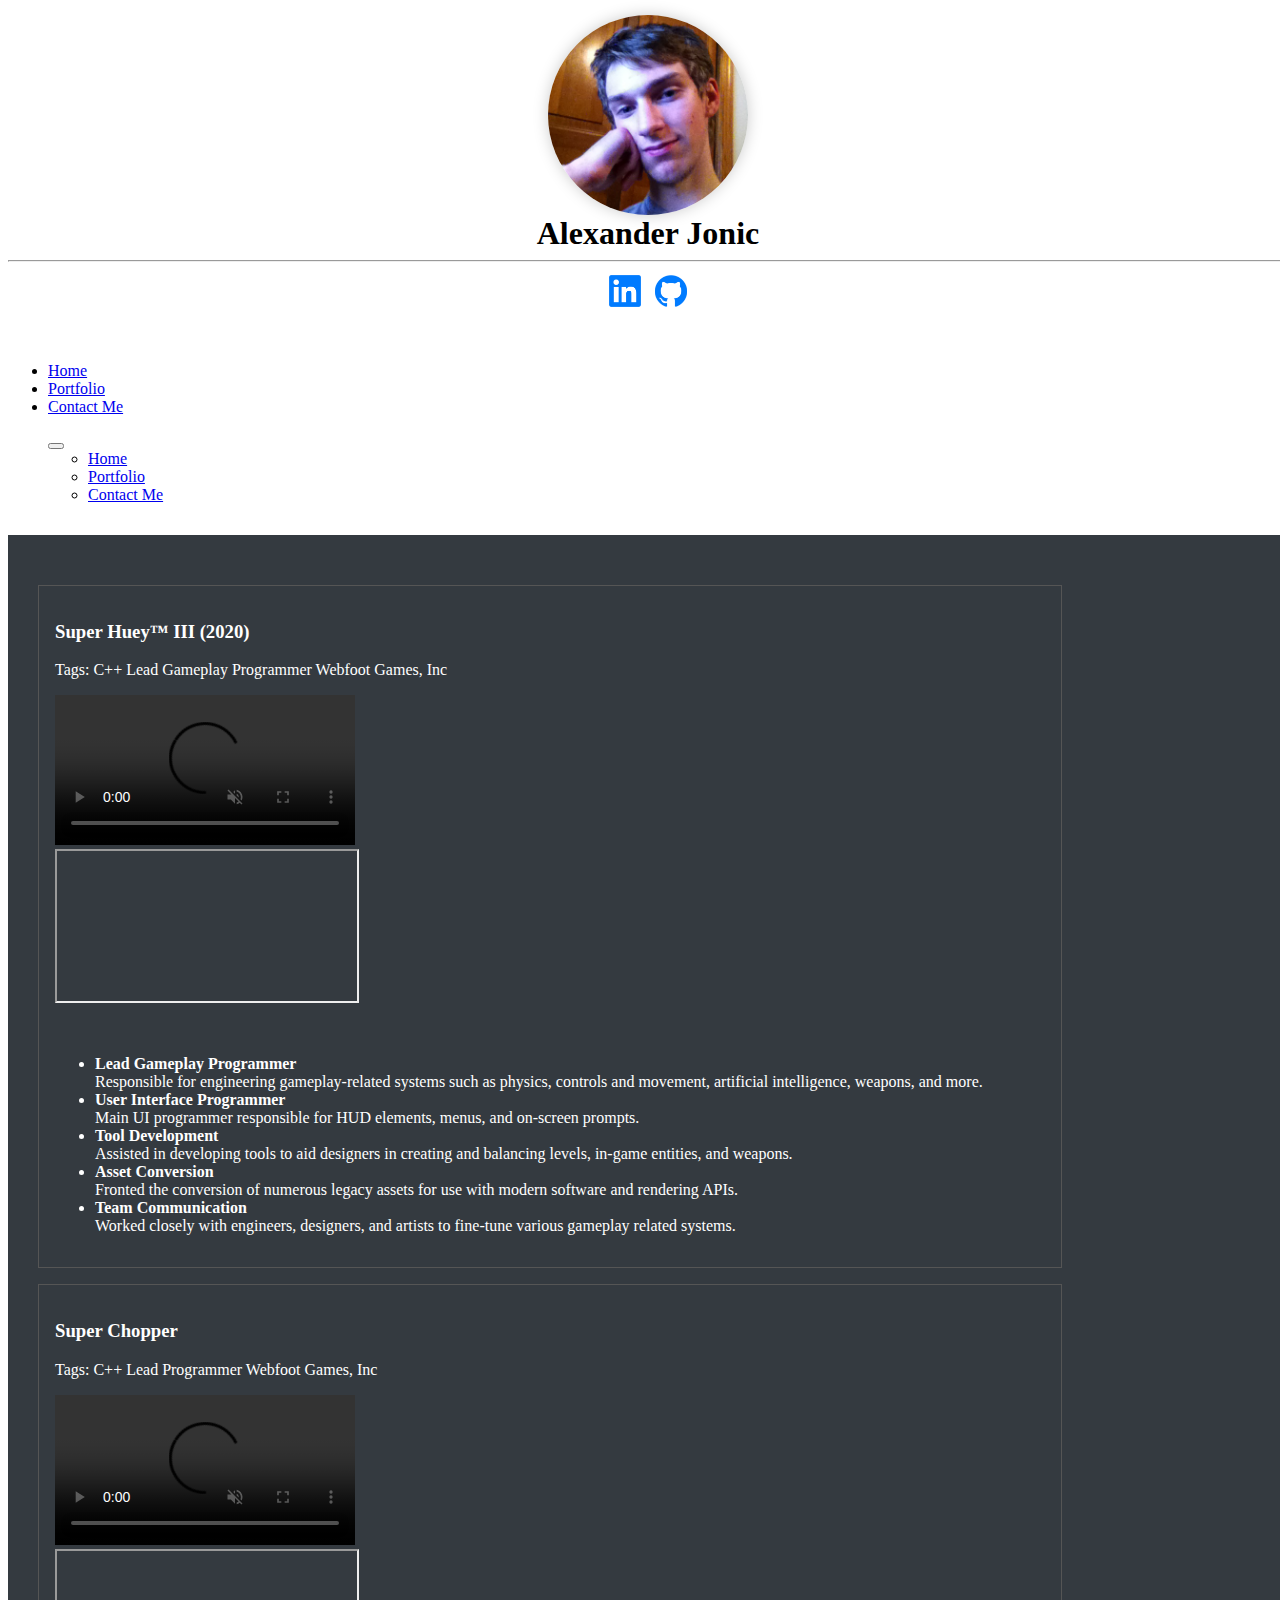
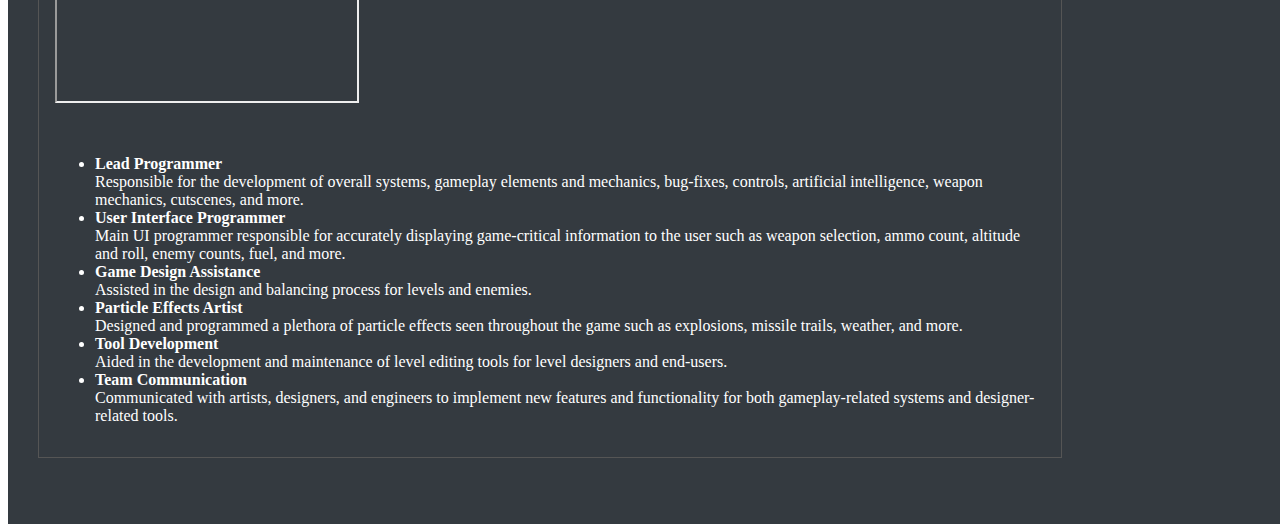
==== commit 496010b6: "Portfolio update." ====
--- a/portfolio.html
+++ b/portfolio.html
@@ -120,9 +120,10 @@
                   </div>
                </div>
             </div>
+            <span id="sc"></span>
             <div class="col-xs-12 col-sm-12 col-md-12 col-lg-12 col-xl-12 pb-4">
                <div class="card h-100">
-                  <h3 id="sc" class="card-title">Super Chopper</h3>
+                  <h3 class="card-title">Super Chopper</h3>
                   <p>
                      Tags:
                      <span class="badge badge-primary">C++</span>
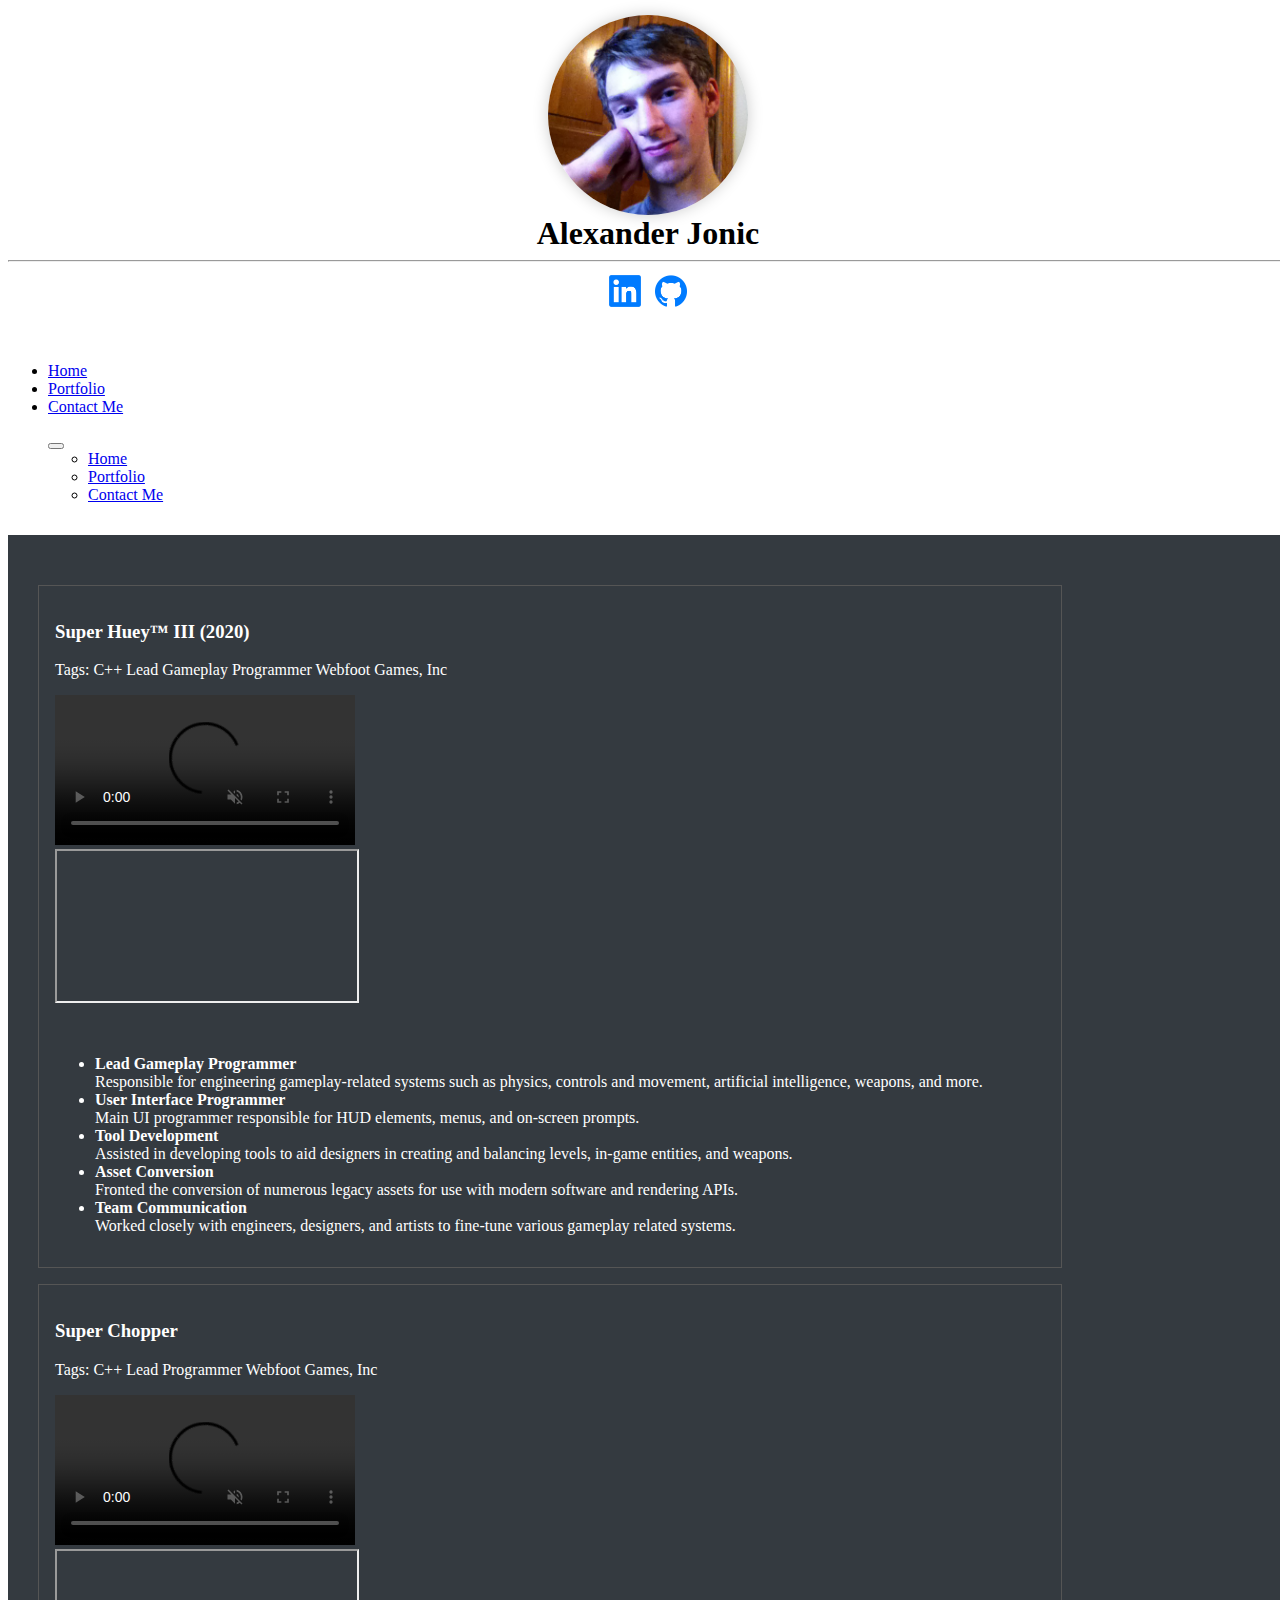
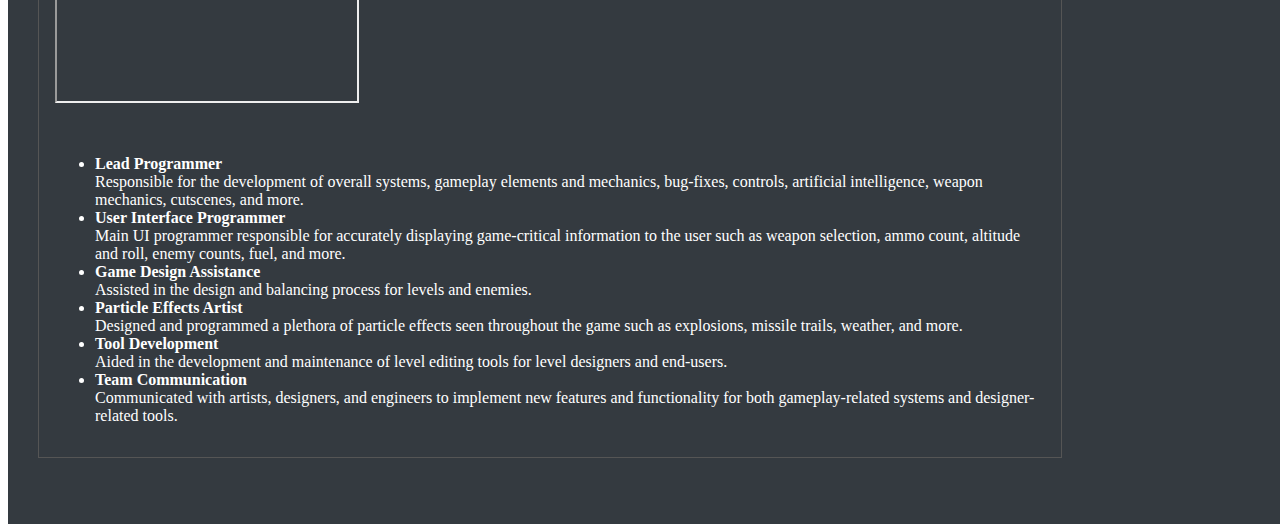
==== commit 08d4b1ca: "Update portfolio.html" ====
--- a/portfolio.html
+++ b/portfolio.html
@@ -120,7 +120,7 @@
                   </div>
                </div>
             </div>
-            <span id="sc"></span>
+            <span id="sc" name="sc"></span>
             <div class="col-xs-12 col-sm-12 col-md-12 col-lg-12 col-xl-12 pb-4">
                <div class="card h-100">
                   <h3 class="card-title">Super Chopper</h3>
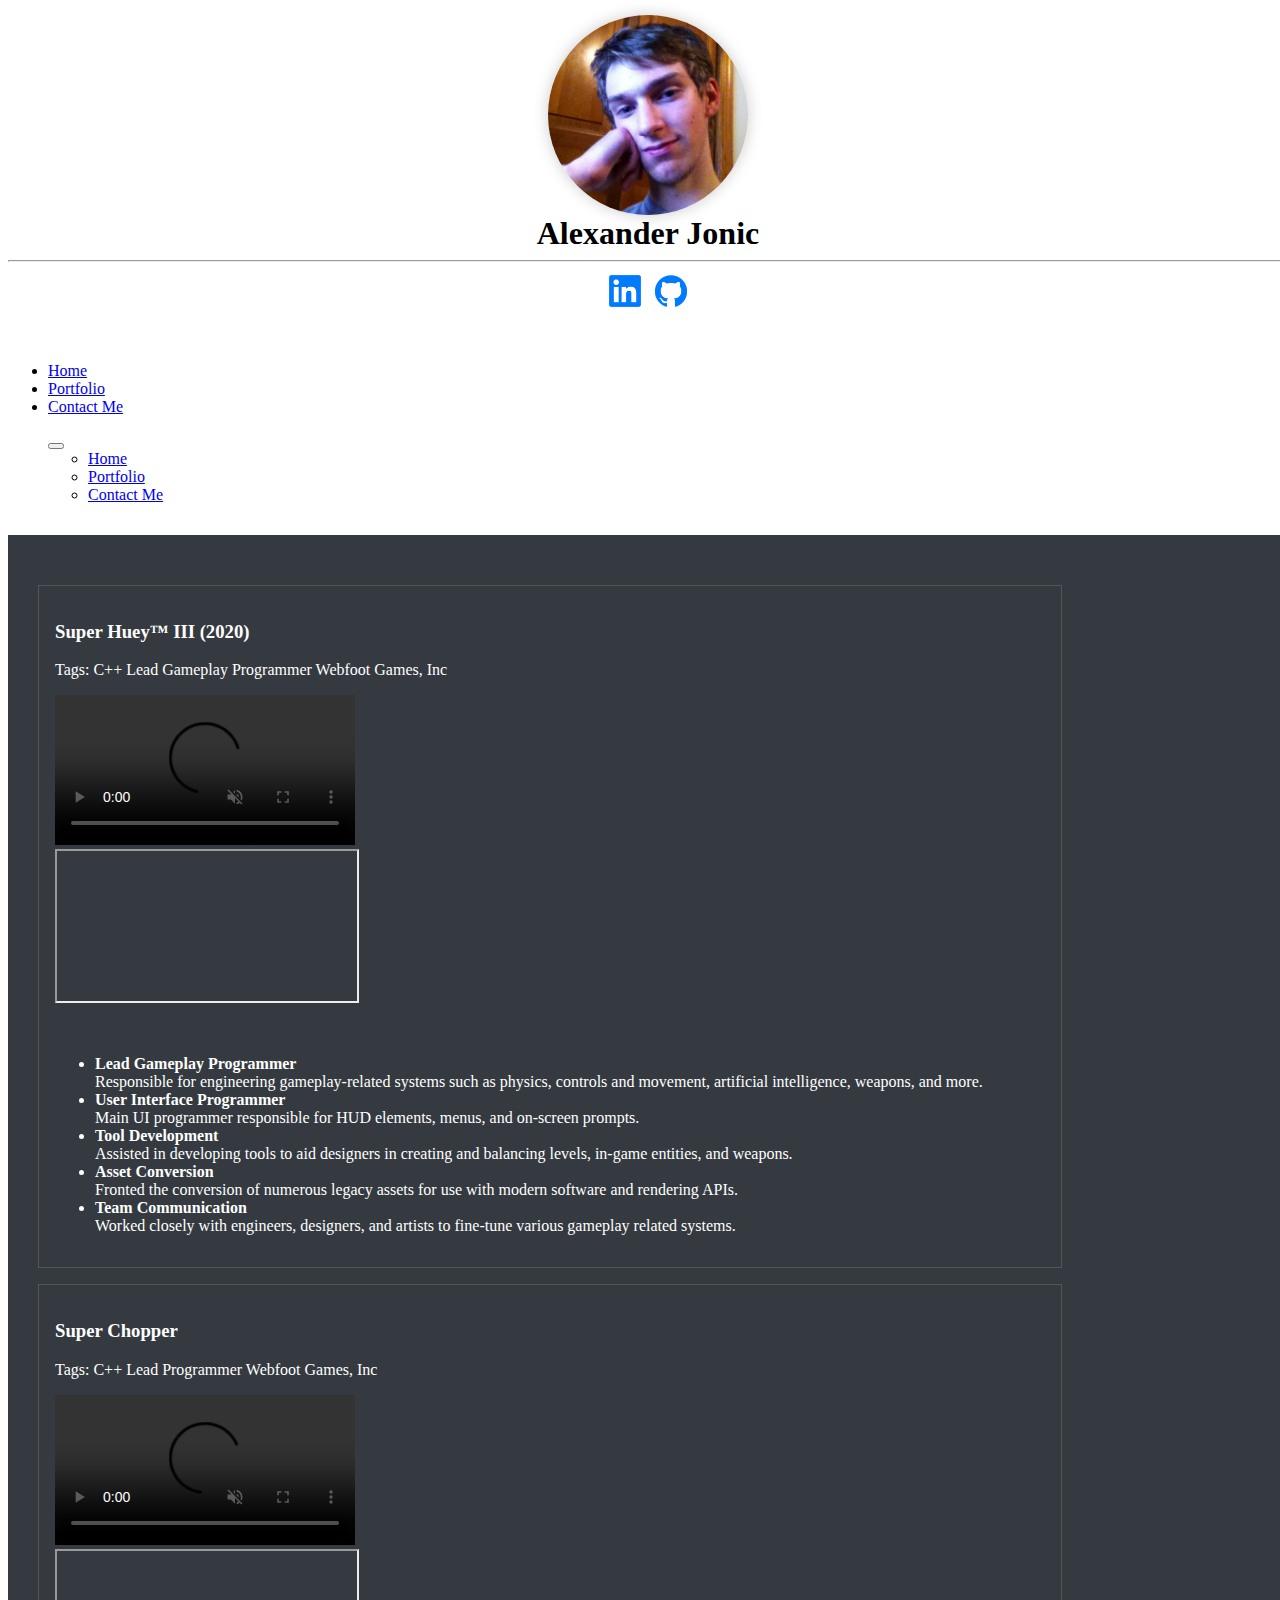
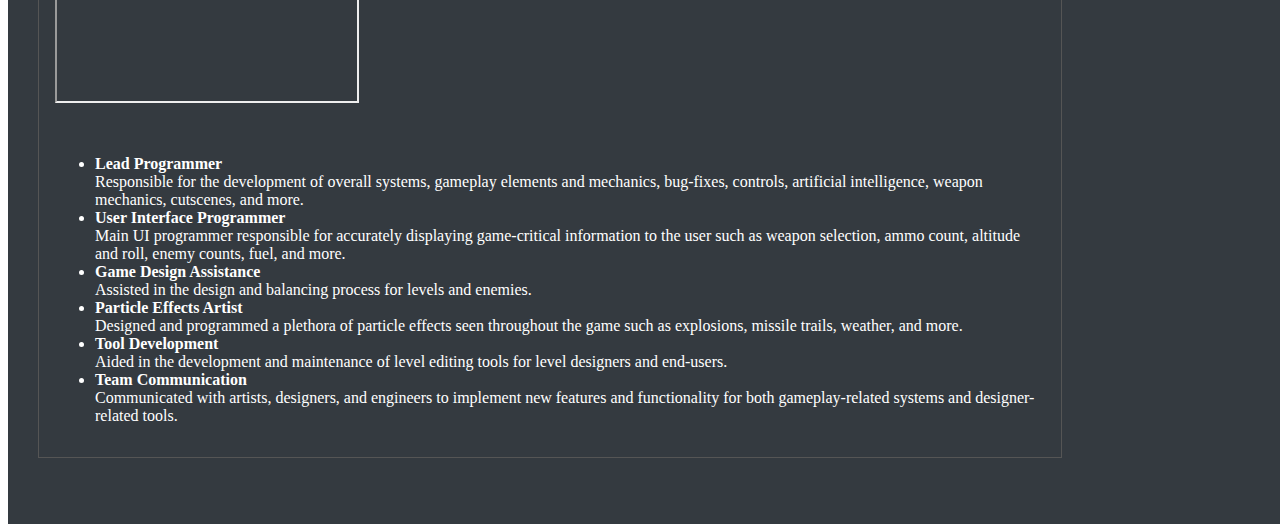
==== commit 5f687dfa: "Update portfolio.html" ====
--- a/portfolio.html
+++ b/portfolio.html
@@ -39,7 +39,7 @@
          </div>
       </section>
 
-      <span id="sh3"></span>
+      <span id="sh3" name="sc"></span>
       <!-- Navbar -->
       <nav class="navbar navbar-expand-sm navbar-expand-md navbar-expand-lg bg-dark navbar-dark sticky-top" style="padding-top: 15px; padding-bottom: 15px;">
          <div class="container d-none d-sm-block">
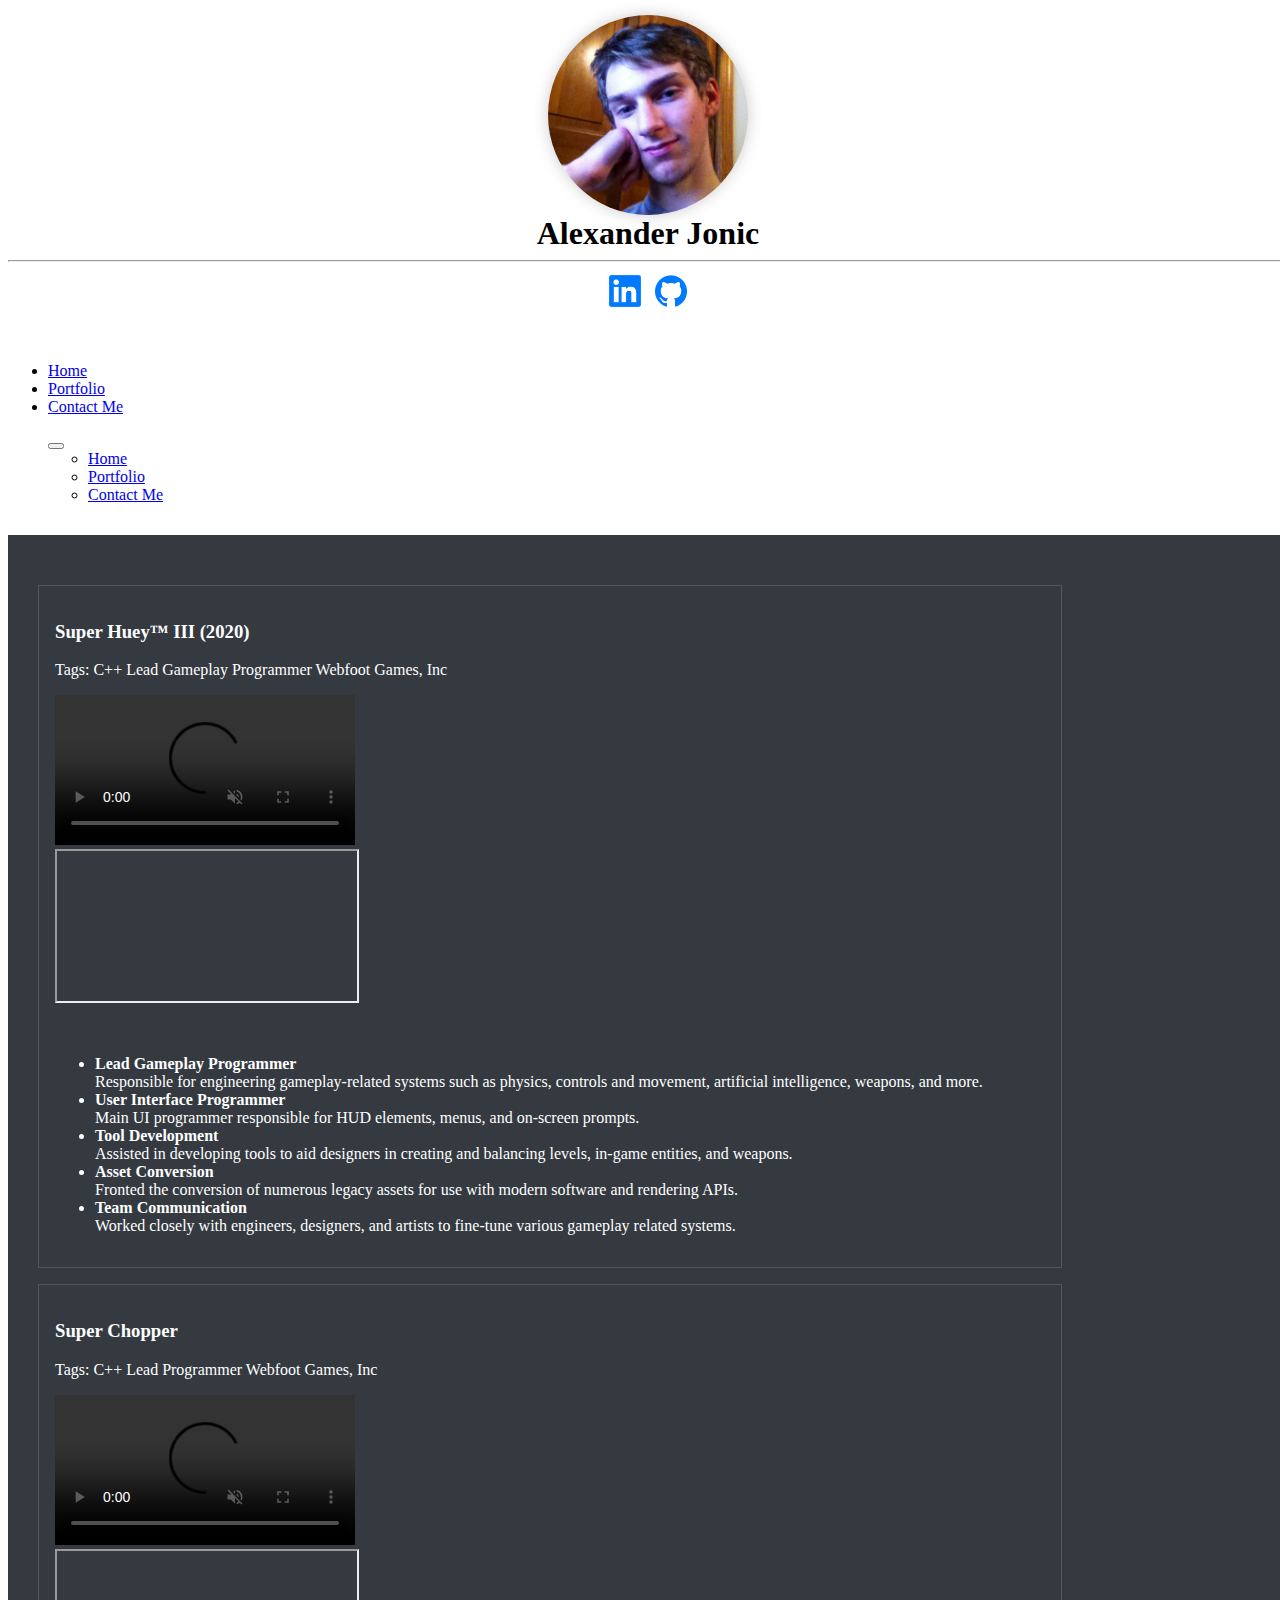
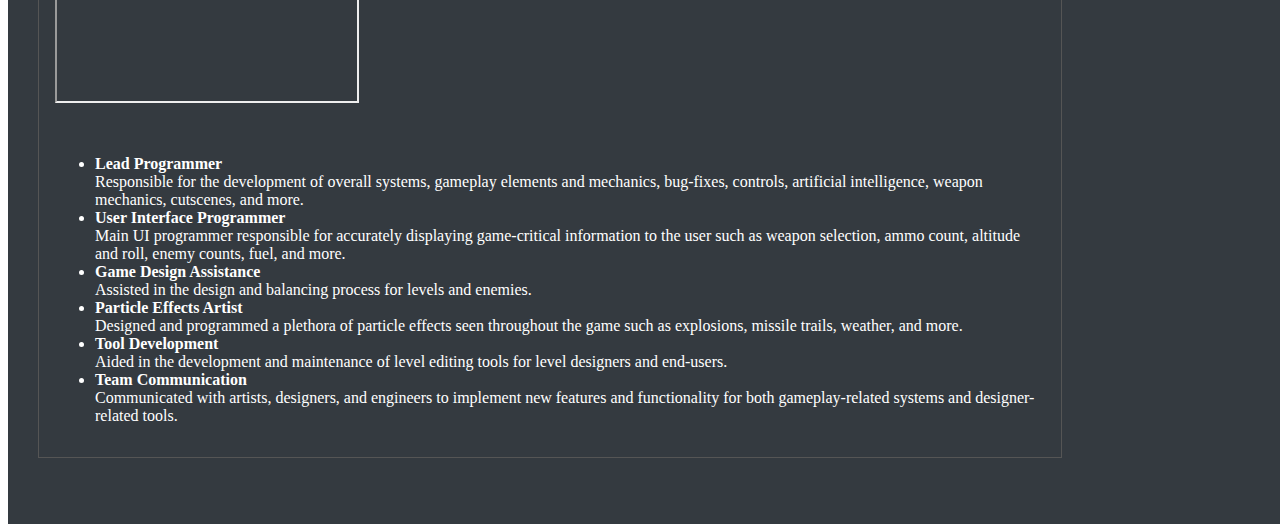
==== commit 977a2329: "Update portfolio.html" ====
--- a/portfolio.html
+++ b/portfolio.html
@@ -39,7 +39,6 @@
          </div>
       </section>
 
-      <span id="sh3" name="sc"></span>
       <!-- Navbar -->
       <nav class="navbar navbar-expand-sm navbar-expand-md navbar-expand-lg bg-dark navbar-dark sticky-top" style="padding-top: 15px; padding-bottom: 15px;">
          <div class="container d-none d-sm-block">
@@ -87,7 +86,7 @@
 
       <div class="row mt-2 mx-auto" style="max-width: 1024px">
          <div class="col-xs-12 col-sm-12 col-md-12 col-lg-12 col-xl-12 pb-4">
-            <div class="card h-100">
+            <div id="sh3" class="card h-100">
                <h3 class="card-title">Super Huey™ III (2020)</h3>
                <p>
                   Tags:
@@ -122,7 +121,7 @@
             </div>
             <span id="sc" name="sc"></span>
             <div class="col-xs-12 col-sm-12 col-md-12 col-lg-12 col-xl-12 pb-4">
-               <div class="card h-100">
+               <div id="sc" class="card h-100">
                   <h3 class="card-title">Super Chopper</h3>
                   <p>
                      Tags:
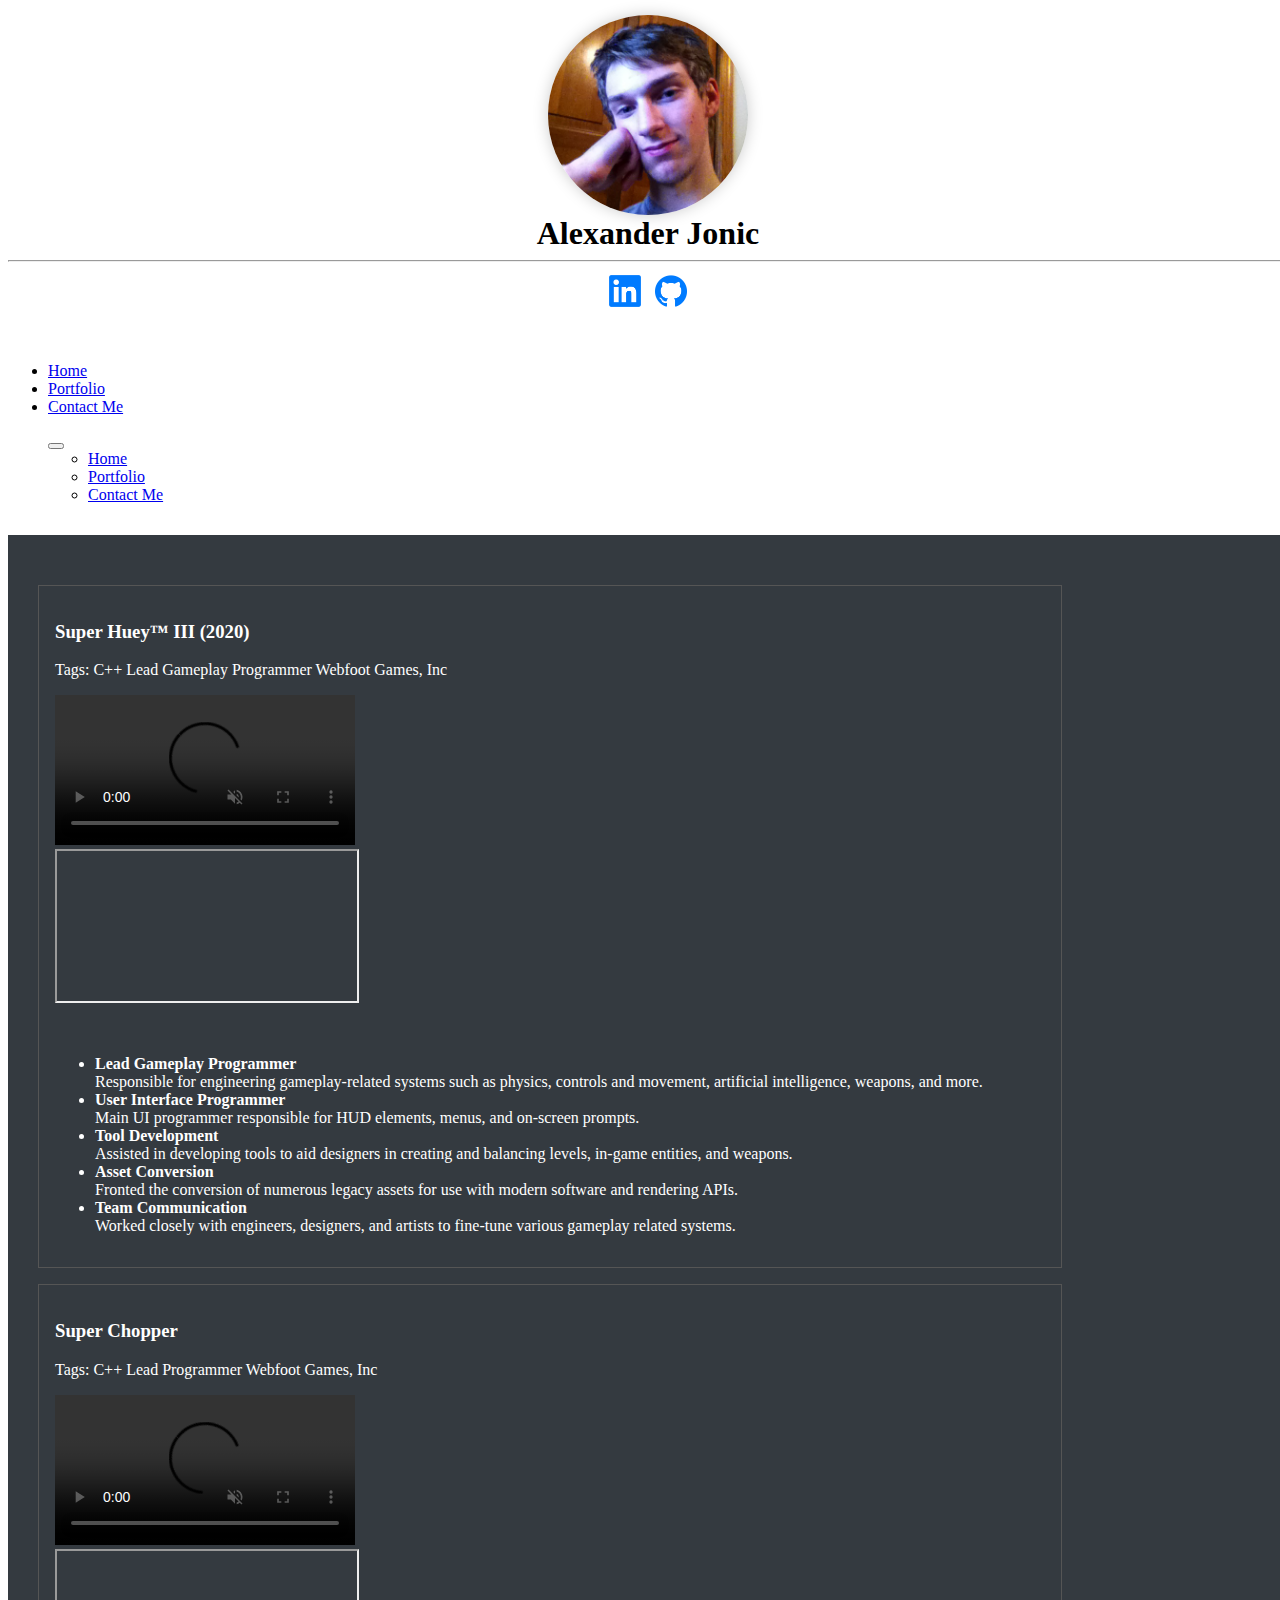
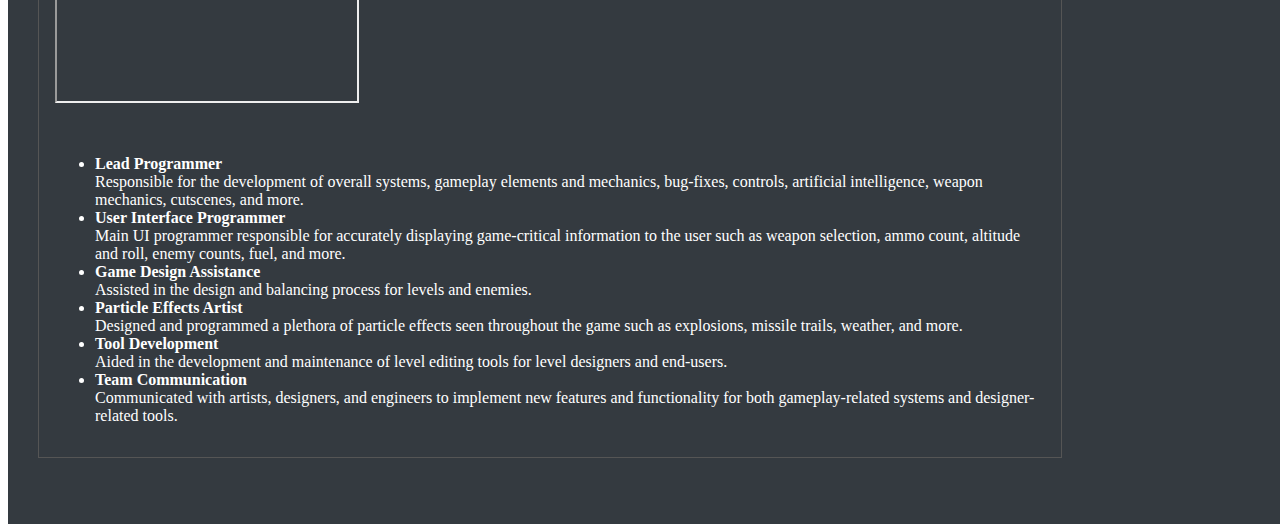
==== commit 06e261a5: "Update portfolio.html" ====
--- a/portfolio.html
+++ b/portfolio.html
@@ -119,7 +119,6 @@
                   </div>
                </div>
             </div>
-            <span id="sc" name="sc"></span>
             <div class="col-xs-12 col-sm-12 col-md-12 col-lg-12 col-xl-12 pb-4">
                <div id="sc" class="card h-100">
                   <h3 class="card-title">Super Chopper</h3>
